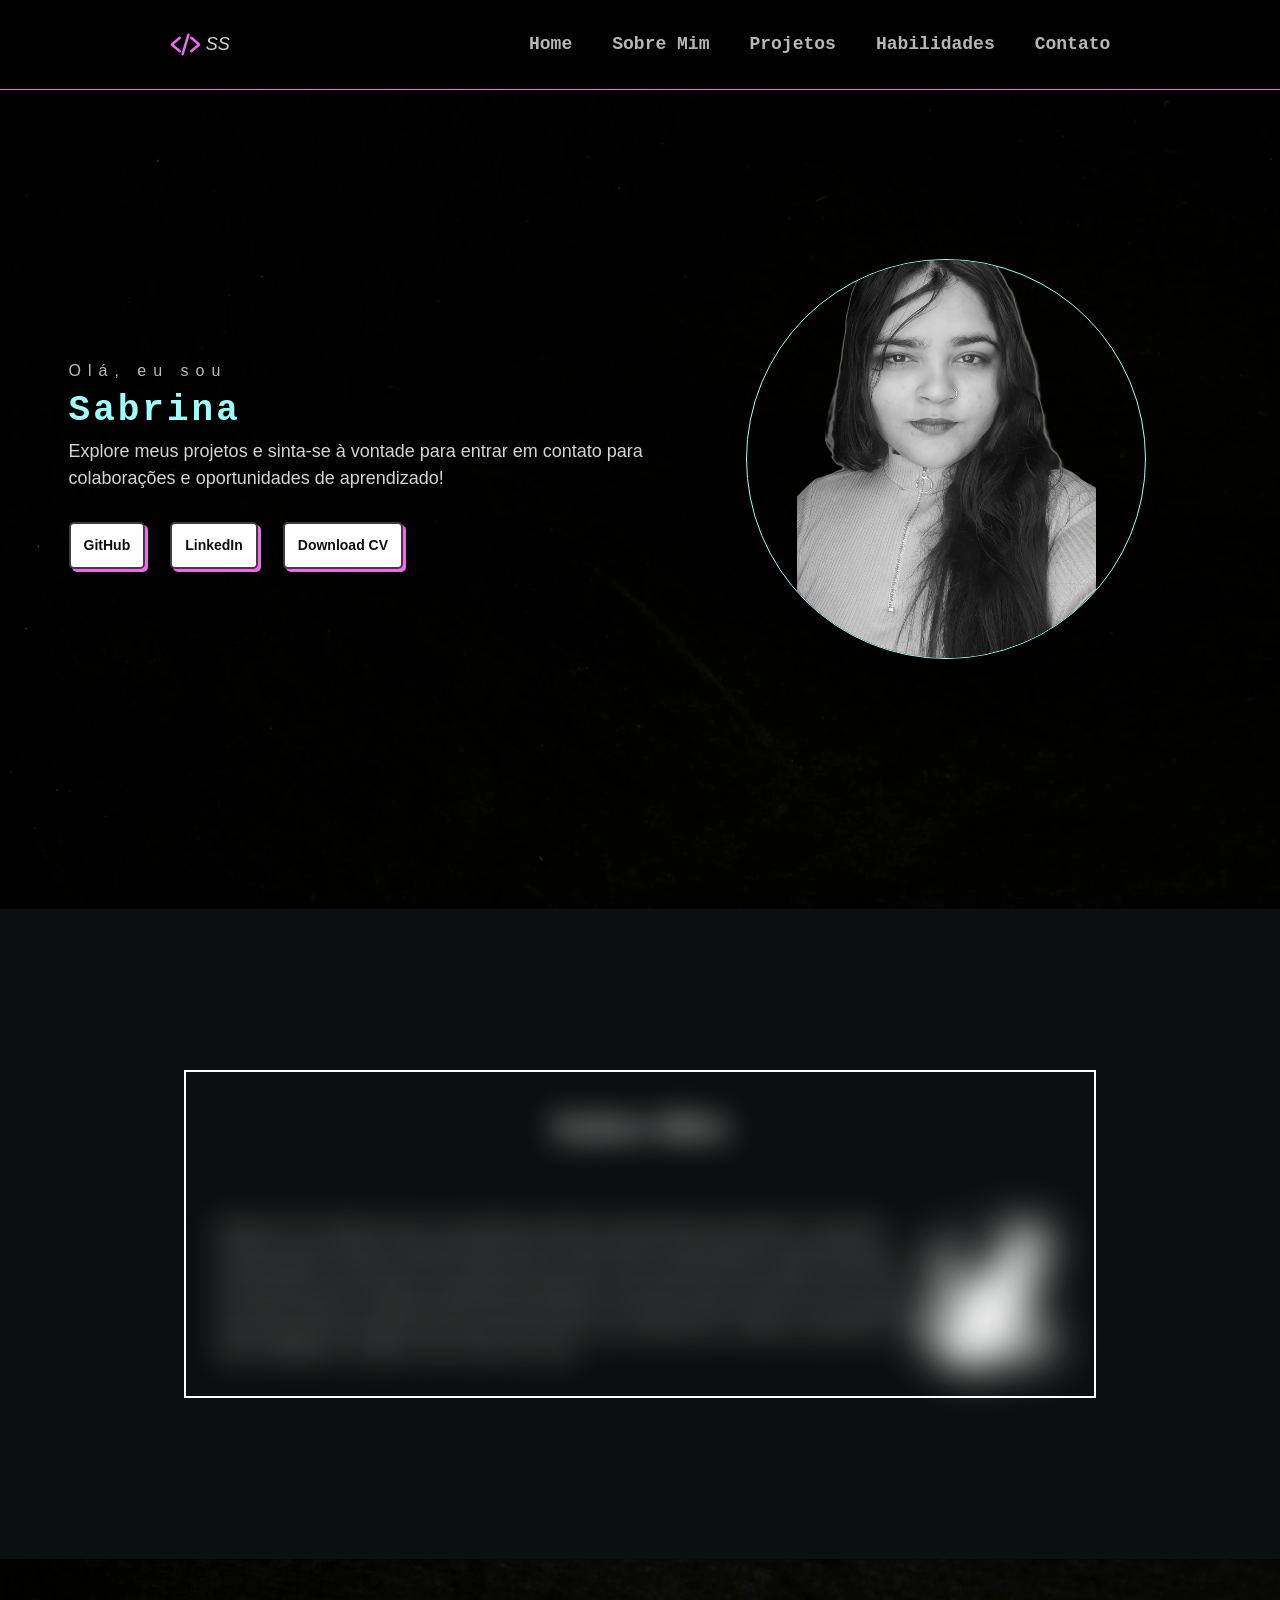
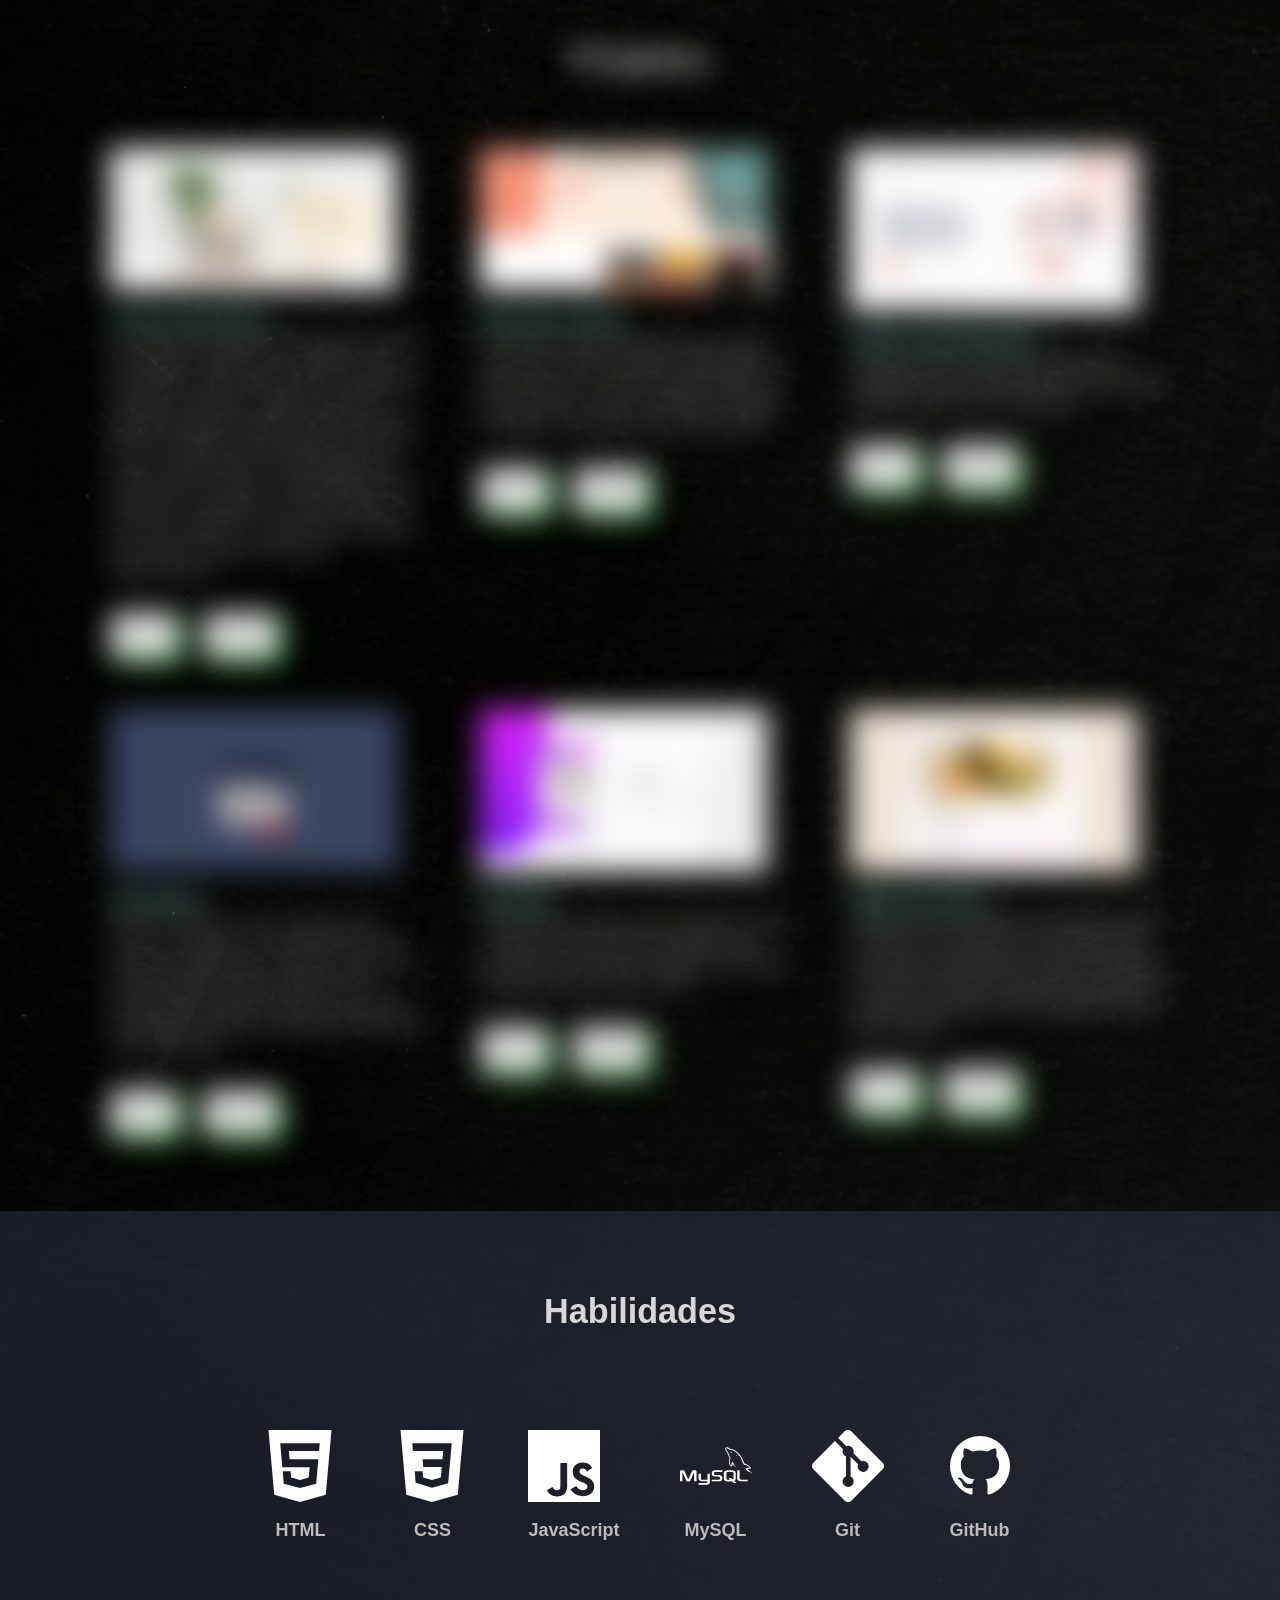
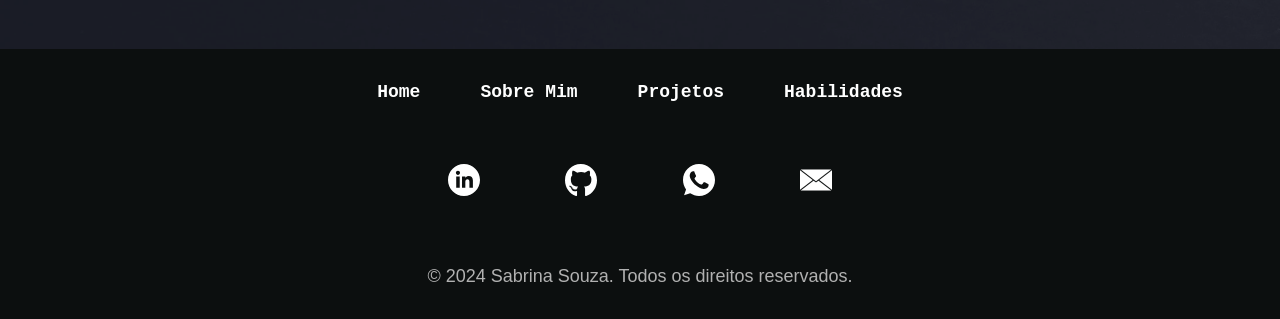
==== index.html @ 303fb2d2 "refactor: organizing files into specific folders for better organization" ====
<!DOCTYPE html>
<html lang="pt-BR">
<head>
    <meta charset="UTF-8">
    <meta name="viewport" content="width=device-width, initial-scale=1.0">
    <meta name="description" content="Portfólio de Sabrina Souza, desenvolvedora front-end com experiência em React, TypeScripte Tailwind. Confira meus projetos e habilidades técnicas.">
    <meta name="keywords" content="portfólio, Sabrina Souza, desenvolvedora, Projetos, front-end, React, Tailwind CSS, TypeScript, AWS, desenvolvimento web, tecnologia, projetos de software">
    <meta name="author" content="Sabrina Souza">
    <link rel="icon" type="image/svg" sizes="32x32" href="/portfolio/assets/logo/logo.svg">
    <link rel="stylesheet" href="/portfolio/style.css">
    <title>Sabrina Souza</title>
</head>
<body>
    <div id="home"></div>
    <header id="header">
       
        <button type="button" class="icon-menu" id="modo-escuro" style="display: none;">
            <img src="/portfolio/assets/icons/btns-icons/menu-modoescuro.png" alt="menu" onclick="ativarMenu()">
        </button>
         <!--<i class="icon-menu" id="modo-claro" style="display: none;">
            <img src="/portfolio/assets/icons/btns-icons/menu-modoclaro.png" alt="menu" onclick="ativarMenu()" >
        </i>-->
        <div class="logo">
            <svg xmlns="http://www.w3.org/2000/svg" width="2.5em" height="2.5em" viewBox="0 0 512 512"><path fill="rgb(238, 105, 238)" d="M160 389a20.9 20.9 0 0 1-13.82-5.2l-128-112a21 21 0 0 1 0-31.6l128-112a21 21 0 0 1 27.66 31.61L63.89 256l109.94 96.19A21 21 0 0 1 160 389m192 0a21 21 0 0 1-13.84-36.81L448.11 256l-109.94-96.19a21 21 0 0 1 27.66-31.61l128 112a21 21 0 0 1 0 31.6l-128 112A20.9 20.9 0 0 1 352 389m-144 48a21 21 0 0 1-20.12-27l96-320a21 21 0 1 1 40.23 12l-96 320A21 21 0 0 1 208 437"/></svg>
            <span>SS</span>
        </div>
        <nav>
            <ul class="nav-list">
                <li class="btn-fechar" onclick="ativarMenu()">
                    <img src="/portfolio/assets/icons/btns-icons/close-modoescuro.png" alt="botão fechar">
                </li>
                <li class="nav-list-li"><a href="#home" onclick="fecharNavAut()">Home</a></li>
                <li class="nav-list-li"><a href="#sobre-mim" onclick="fecharNavAut()">Sobre Mim</a></li>
                <li class="nav-list-li"><a href="#projetos" onclick="fecharNavAut()">Projetos</a></li>
                <li class="nav-list-li"><a href="#habilidades" onclick="fecharNavAut()">Habilidades</a></li>
                <li class="nav-list-li"><a href="#contato" onclick="fecharNavAut()">Contato</a></li>
            </ul>
        </nav>
        
        <!--<svg width="30" height="30" viewBox="0 0 42 42" fill="none" xmlns="http://www.w3.org/2000/svg" onclick="ativarModo()">
            <path d="M22.3958 1.5625C22.3958 0.699563 21.6962 0 20.8333 0C19.9704 0 19.2708 0.699563 19.2708 1.5625V4.6875C19.2708 5.55044 19.9704 6.25 20.8333 6.25C21.6962 6.25 22.3958 5.55044 22.3958 4.6875V1.5625ZM31.25 20.8333C31.25 26.5863 26.5862 31.25 20.8333 31.25C15.0804 31.25 10.4167 26.5863 10.4167 20.8333C10.4167 15.0804 15.0804 10.4167 20.8333 10.4167C26.5862 10.4167 31.25 15.0804 31.25 20.8333ZM28.125 20.8333C28.125 16.8063 24.8604 13.5417 20.8333 13.5417V28.125C24.8604 28.125 28.125 24.8604 28.125 20.8333ZM41.6667 20.8333C41.6667 21.6963 40.9671 22.3958 40.1042 22.3958H36.9792C36.1162 22.3958 35.4167 21.6963 35.4167 20.8333C35.4167 19.9704 36.1162 19.2708 36.9792 19.2708H40.1042C40.9671 19.2708 41.6667 19.9704 41.6667 20.8333ZM22.3958 36.9792C22.3958 36.1163 21.6962 35.4167 20.8333 35.4167C19.9704 35.4167 19.2708 36.1163 19.2708 36.9792V40.1042C19.2708 40.9671 19.9704 41.6667 20.8333 41.6667C21.6962 41.6667 22.3958 40.9671 22.3958 40.1042V36.9792ZM6.25 20.8333C6.25 21.6963 5.55044 22.3958 4.6875 22.3958H1.5625C0.699562 22.3958 0 21.6963 0 20.8333C0 19.9704 0.699562 19.2708 1.5625 19.2708H4.6875C5.55044 19.2708 6.25 19.9704 6.25 20.8333ZM6.83402 4.62508C6.22383 4.01487 5.2345 4.01487 4.62431 4.62508C4.01412 5.23527 4.01412 6.22458 4.62431 6.83479L7.74931 9.95979C8.3595 10.57 9.34883 10.57 9.95902 9.95979C10.5692 9.34958 10.5692 8.36027 9.95902 7.75008L6.83402 4.62508ZM4.62431 37.0431C5.2345 37.6533 6.22383 37.6533 6.83402 37.0431L9.95902 33.9181C10.5692 33.3079 10.5692 32.3185 9.95902 31.7083C9.34883 31.0981 8.3595 31.0981 7.74931 31.7083L4.62431 34.8333C4.01412 35.4435 4.01412 36.4329 4.62431 37.0431ZM34.8327 4.62508C35.4429 4.01487 36.4321 4.01487 37.0423 4.62508C37.6525 5.23527 37.6525 6.22458 37.0423 6.83479L33.9173 9.95979C33.3071 10.57 32.3179 10.57 31.7077 9.95979C31.0975 9.34958 31.0975 8.36027 31.7077 7.75008L34.8327 4.62508ZM37.0423 37.0431C36.4321 37.6533 35.4429 37.6533 34.8327 37.0431L31.7077 33.9181C31.0975 33.3079 31.0975 32.3185 31.7077 31.7083C32.3179 31.0981 33.3071 31.0981 33.9173 31.7083L37.0423 34.8333C37.6525 35.4435 37.6525 36.4329 37.0423 37.0431Z" fill="rgba(151, 151, 151, 0.300)"/>
        </svg>-->
    </header>
    <main>
        <section id="inicio">
            <div class="apresentacao">
                <span class="iam" id="efeito-span"></span><br>
                <h1 id="efeito"> </h1>
                <noscript>
                    <h1>Sabrina Souza<br>
                        Desenvolvedora Front-end.</h1>
                </noscript>
                <p>
                    Explore meus projetos e sinta-se à vontade para entrar em contato para<br> colaborações e oportunidades de aprendizado!
                </p>
                <div>
                    <a href="https://github.com/SabrinaZ8" id="btn-github" class="btns btn-inicio" target="_blank">GitHub</a>
                    <a href="https://www.linkedin.com/in/sabrina-souza-b74137238/" id="btn-linkedin" class="btns btn-inicio" target="_blank">LinkedIn</a>
                    <a href="https://drive.google.com/file/d/1Q-mqG5Ad-YDSyWpM0RwDHkn1p1kP7S_-/view?usp=drive_link" id="btn-cv" class="btns btn-inicio" target="_blank">Download CV</a>
                </div>
            </div>
            <div class="foto">
                <img src="/portfolio/assets/images/foto-sabrina-souza.webp" alt="Foto de Sabrina Souza">
            </div>
    </section>
    <section class="sobre-mim" id="sobre-mim">
        <div class="border">
            <div class="content-sobremim">
                <h2 class="h2-title hidden">
                    Sobre Mim
                </h2>
                <p class="hidden"><img src="/portfolio/assets/images/white-cat.webp" alt="PNG de um gatinho fofo" style="float: right; width: 150px;height: auto;" class="gato hidden">
                    Olá! Meu nome é Sabrina Souza e sou estudante de Análise e Desenvolvimento de Sistemas na Uniasselvi. Atualmente, estou focada no desenvolvimento front-end, onde expresso minha paixão por criar interfaces de usuário elegantes e funcionais.
                    Tenho conhecimento em HTML, CSS, JavaScript, React, Tailwind e TypeScript, que utilizo para construir websites e aplicações web dinâmicas. Além disso, possuo uma base em SQL, o que me permite entender e manipular dados de maneira eficiente.
                    Sou natural do Pará e tenho um amor profundo pela tecnologia da informação. Estou sempre em busca de novos conhecimentos e desafios que aprimorem minhas habilidades e expandam meus horizontes na área.
                </p>
            </div>
        </div>
    </section>
    
    <section class="section-projetos" id="projetos">
        <div>
            <h2 class="h2-title hidden">Projetos</h2>
        </div>
        <div class="lista-projetos">
        </div>
    </section>
    <section class="habilidades" id="habilidades">
        <div>
            <h2 class="h2-title">Habilidades</h2>
        </div>
        <div class="icons-habilidades">
            <div class="svg-icon-div">
                <svg xmlns="http://www.w3.org/2000/svg" width="4em" height="4em" viewBox="0 0 32 32"><path fill="currentColor" d="M2 0h28l-2.547 28.75L15.969 32L4.552 28.75zm9.375 13l-.307-3.625l13.411.005l.307-3.495L7.213 5.88l.932 10.682h12.167l-.432 4.568L16 22.198l-3.938-1.078l-.255-2.813H8.328l.443 5.563L16 25.802l7.172-1.927l.99-10.875z"/></svg>
                <span>HTML</span>
            </div>
            <div class="svg-icon-div">
                <svg xmlns="http://www.w3.org/2000/svg" width="4em" height="4em" viewBox="0 0 24 24"><path fill="currentColor" d="M1.5 0h21l-1.91 21.563L11.977 24l-8.565-2.438zm17.09 4.413L5.41 4.41l.213 2.622l10.125.002l-.255 2.716h-6.64l.24 2.573h6.182l-.366 3.523l-2.91.804l-2.956-.81l-.188-2.11h-2.61l.29 3.855L12 19.288l5.373-1.53z"/></svg>
                <span>CSS</span>
            </div>
            <div class="svg-icon-div">
                <svg xmlns="http://www.w3.org/2000/svg" width="4em" height="4em" viewBox="0 0 32 32"><path fill="currentColor" d="M0 0h32v32H0zm29.38 24.37c-.234-1.464-1.188-2.688-4.005-3.833c-.979-.458-2.073-.781-2.396-1.521c-.12-.438-.141-.677-.063-.938c.203-.865 1.219-1.12 2.021-.88c.521.161 1 .557 1.302 1.198c1.38-.901 1.38-.901 2.339-1.5c-.359-.557-.536-.802-.781-1.036c-.839-.943-1.958-1.422-3.776-1.38l-.943.12c-.901.219-1.76.698-2.281 1.339c-1.516 1.719-1.078 4.719.76 5.964c1.818 1.359 4.479 1.656 4.823 2.938c.318 1.563-1.161 2.063-2.625 1.88c-1.078-.24-1.677-.781-2.339-1.781l-2.438 1.401c.276.641.599.917 1.078 1.479c2.318 2.339 8.12 2.219 9.161-1.339c.036-.12.318-.943.099-2.198zm-11.979-9.662h-2.995c0 2.583-.016 5.151-.016 7.74c0 1.641.083 3.151-.182 3.615c-.443.917-1.573.802-2.089.641c-.526-.26-.797-.62-1.104-1.141c-.089-.141-.151-.26-.172-.26l-2.432 1.5c.406.839 1 1.563 1.766 2.021c1.141.682 2.672.901 4.276.542c1.042-.302 1.943-.922 2.411-1.88c.682-1.24.536-2.76.531-4.464c.016-2.74 0-5.479 0-8.24z"/></svg>
                <span>JavaScript</span>
            </div>
            <div class="sql-div svg-icon-div">
                <svg xmlns="http://www.w3.org/2000/svg" width="4em" height="4em" viewBox="0 0 128 128"><path fill="currentColor" d="M0 91.313h4.242V74.566l6.566 14.598c.773 1.77 1.832 2.391 3.914 2.391s3.098-.621 3.871-2.391l6.566-14.598v16.746h4.242V74.594c0-1.633-.652-2.422-2-2.828c-3.223-1.004-5.383-.137-6.363 2.039l-6.441 14.41l-6.238-14.41c-.937-2.176-3.14-3.043-6.359-2.039c-1.348.406-2 1.195-2 2.828zM32.93 77.68h4.238v9.227c-.039.5.16 1.676 2.484 1.715h9.223V77.633h4.25c.02 0-.008 14.984-.008 15.047c.023 3.695-4.582 4.496-6.707 4.559H33.02v-2.852l13.414-.004c2.73-.285 2.406-1.645 2.406-2.098v-1.113h-9.012c-4.195-.039-6.863-1.871-6.898-3.977c-.004-.191.09-9.422 0-9.516zm23.461 13.633h12.195c1.426 0 2.813-.301 3.914-.816c1.836-.84 2.73-1.984 2.73-3.48v-3.098c0-1.223-1.016-2.367-3.016-3.125c-1.059-.41-2.367-.625-3.629-.625h-5.141c-1.711 0-2.527-.516-2.73-1.656c-.039-.137-.039-.246-.039-.383V76.2c0-.109 0-.219.039-.355c.203-.867.652-1.113 2.16-1.25l.41-.027h12.109v-2.824H63.488c-1.711 0-2.609.109-3.426.352c-2.527.789-3.629 2.039-3.629 4.215v2.473c0 1.902 2.16 3.535 5.789 3.914c.41.027.816.055 1.223.055h4.406c.164 0 .324 0 .449.027c1.344.109 1.914.355 2.324.844c.211.195.332.473.324.758v2.477c0 .297-.203.68-.609 1.004c-.367.328-.98.543-1.793.598l-.449.027H56.391zm45.297-4.922c0 2.91 2.164 4.539 6.523 4.867c.41.027.816.055 1.227.055h11.051v-2.828h-11.133c-2.488 0-3.426-.625-3.426-2.121V71.738h-4.238V86.39zm-23.75.148V76.457c0-2.559 1.801-4.113 5.355-4.602a8 8 0 0 1 1.145-.082h8.047c.41 0 .777.027 1.188.082c3.555.488 5.352 2.043 5.352 4.602v10.082c0 2.078-.762 3.188-2.523 3.914l4.18 3.77h-4.926l-3.379-3.051l-3.402.215H84.44a9.2 9.2 0 0 1-2.492-.352c-2.699-.734-4.008-2.152-4.008-4.496zm4.578-.246c0 .137.043.273.082.438c.246 1.172 1.352 1.824 3.023 1.824h3.852l-3.539-3.195h4.926l3.086 2.789c.57-.305.945-.766 1.074-1.363c.043-.137.043-.273.043-.41v-9.668c0-.109 0-.246-.043-.383c-.246-1.09-1.348-1.715-2.98-1.715h-6.418c-1.879 0-3.105.816-3.105 2.098zm41.703-19.246c-2.605-.07-4.598.172-6.301.891c-.484.203-1.258.207-1.336.813c.266.281.309.699.52 1.039c.406.66 1.094 1.539 1.707 2c.664.508 1.355 1.047 2.074 1.484c1.273.777 2.699 1.223 3.93 2c.723.461 1.441 1.039 2.148 1.559c.348.254.582.656 1.039.816v-.074c-.238-.305-.301-.723-.52-1.039l-.965-.965c-.941-1.25-2.137-2.348-3.41-3.262c-1.016-.727-3.281-1.711-3.707-2.891l-.074-.074c.719-.078 1.563-.34 2.223-.516c1.117-.301 2.113-.223 3.262-.52l1.559-.449v-.293c-.582-.598-.996-1.387-1.633-1.93c-1.656-1.41-3.469-2.824-5.336-4.004c-1.035-.652-2.312-1.074-3.41-1.629c-.367-.187-1.016-.281-1.262-.594c-.574-.734-.887-1.664-1.332-2.52a97 97 0 0 1-2.668-5.633c-.562-1.285-.93-2.555-1.633-3.707c-3.363-5.535-6.988-8.875-12.602-12.156c-1.191-.699-2.633-.973-4.148-1.332l-2.449-.148c-.496-.211-1.012-.82-1.48-1.113c-1.859-1.176-6.629-3.73-8.008-.371c-.867 2.121 1.301 4.191 2.078 5.266c.543.754 1.242 1.598 1.629 2.445c.258.555.301 1.113.52 1.703c.539 1.453 1.008 3.031 1.707 4.375c.352.68.738 1.395 1.184 2c.273.371.742.539.816 1.113c-.457.641-.484 1.633-.742 2.445c-1.16 3.652-.723 8.191.965 10.898c.516.828 1.734 2.609 3.41 1.926c1.465-.598 1.137-2.445 1.555-4.078c.098-.367.039-.641.223-.887v.074l1.336 2.668c.988 1.59 2.738 3.25 4.223 4.371c.773.582 1.379 1.59 2.375 1.93V68.6h-.074c-.195-.297-.496-.422-.742-.664c-.582-.57-1.227-1.277-1.703-1.93c-1.352-1.832-2.547-3.84-3.633-5.93c-.52-.996-.973-2.098-1.41-3.113c-.168-.391-.164-.984-.516-1.184c-.48.742-1.187 1.344-1.559 2.223c-.594 1.402-.668 3.117-.891 4.891l-.148.074c-1.031-.25-1.395-1.312-1.777-2.223c-.973-2.305-1.152-6.02-.297-8.672c.219-.687 1.219-2.852.813-3.484c-.191-.633-.828-1-1.184-1.484a11.7 11.7 0 0 1-1.187-2.074c-.793-1.801-1.164-3.816-2-5.633c-.398-.871-1.074-1.75-1.629-2.523c-.617-.855-1.305-1.484-1.781-2.52c-.168-.367-.398-.957-.148-1.336c.078-.254.195-.359.445-.441c.43-.332 1.629.109 2.074.293c1.191.496 2.184.965 3.191 1.633c.48.32.969.941 1.555 1.113h.668c1.043.238 2.211.07 3.188.367c1.723.523 3.27 1.34 4.668 2.227c4.273 2.695 7.766 6.535 10.156 11.117c.387.738.551 1.441.891 2.223c.684 1.578 1.543 3.203 2.223 4.746s1.34 3.094 2.297 4.375c.504.672 2.453 1.031 3.336 1.406c.621.262 1.637.535 2.223.891c1.125.676 2.211 1.48 3.266 2.223c.523.375 2.141 1.188 2.223 1.855zM91.082 38.805a5.3 5.3 0 0 0-1.332.148v.074h.074c.258.535.715.879 1.035 1.336l.742 1.555l.074-.07c.461-.324.668-.844.668-1.633c-.187-.195-.211-.437-.371-.668c-.211-.309-.621-.48-.891-.742zm0 0"/></svg>
                <svg xmlns="http://www.w3.org/2000/svg" width="4em" height="4em" viewBox="0 0 128 128"><path fill="#00618a" d="M0 91.313h4.242V74.566l6.566 14.598c.773 1.77 1.832 2.391 3.914 2.391s3.098-.621 3.871-2.391l6.566-14.598v16.746h4.242V74.594c0-1.633-.652-2.422-2-2.828c-3.223-1.004-5.383-.137-6.363 2.039l-6.441 14.41l-6.238-14.41c-.937-2.176-3.14-3.043-6.359-2.039c-1.348.406-2 1.195-2 2.828zM32.93 77.68h4.238v9.227c-.039.5.16 1.676 2.484 1.715h9.223V77.633h4.25c.02 0-.008 14.984-.008 15.047c.023 3.695-4.582 4.496-6.707 4.559H33.02v-2.852l13.414-.004c2.73-.285 2.406-1.645 2.406-2.098v-1.113h-9.012c-4.195-.039-6.863-1.871-6.898-3.977c-.004-.191.09-9.422 0-9.516zm0 0"/><path fill="#e48e00" d="M56.391 91.313h12.195c1.426 0 2.813-.301 3.914-.816c1.836-.84 2.73-1.984 2.73-3.48v-3.098c0-1.223-1.016-2.367-3.016-3.125c-1.059-.41-2.367-.625-3.629-.625h-5.141c-1.711 0-2.527-.516-2.73-1.656c-.039-.137-.039-.246-.039-.383V76.2c0-.109 0-.219.039-.355c.203-.867.652-1.113 2.16-1.25l.41-.027h12.109v-2.824H63.488c-1.711 0-2.609.109-3.426.352c-2.527.789-3.629 2.039-3.629 4.215v2.473c0 1.902 2.16 3.535 5.789 3.914l1.223.055h4.406c.164 0 .324 0 .449.027c1.344.109 1.914.355 2.324.844c.211.195.332.473.324.758v2.477c0 .297-.203.68-.609 1.004c-.367.328-.98.543-1.793.598l-.449.027H56.391zm45.297-4.922c0 2.91 2.164 4.539 6.523 4.867l1.227.055h11.051v-2.828h-11.133c-2.488 0-3.426-.625-3.426-2.121V71.738h-4.238V86.39zm-23.75.148V76.457c0-2.559 1.801-4.113 5.355-4.602a8 8 0 0 1 1.145-.082h8.047c.41 0 .777.027 1.188.082c3.555.488 5.352 2.043 5.352 4.602v10.082c0 2.078-.762 3.188-2.523 3.914l4.18 3.77h-4.926l-3.379-3.051l-3.402.215H84.44a9.2 9.2 0 0 1-2.492-.352c-2.699-.734-4.008-2.152-4.008-4.496zm4.578-.246c0 .137.039.273.082.438c.246 1.172 1.348 1.824 3.023 1.824h3.852l-3.539-3.195h4.926l3.086 2.789c.57-.305.941-.766 1.074-1.363c.039-.137.039-.273.039-.41v-9.668c0-.109 0-.246-.039-.383c-.246-1.09-1.348-1.715-2.984-1.715h-6.414c-1.879 0-3.105.816-3.105 2.098zm0 0"/><path fill="#00618a" d="M124.219 67.047c-2.605-.07-4.598.172-6.301.891c-.484.203-1.258.207-1.336.813c.266.281.309.699.52 1.039c.406.66 1.094 1.539 1.707 2l2.074 1.484c1.273.777 2.699 1.223 3.93 2c.723.461 1.441 1.039 2.148 1.559c.348.254.582.656 1.039.816v-.074c-.238-.305-.301-.723-.52-1.039l-.965-.965c-.941-1.25-2.137-2.348-3.41-3.262c-1.016-.727-3.281-1.711-3.707-2.891l-.074-.074c.719-.078 1.563-.34 2.223-.516c1.117-.301 2.113-.223 3.262-.52l1.559-.449v-.293c-.582-.598-.996-1.387-1.633-1.93c-1.656-1.41-3.469-2.824-5.336-4.004c-1.035-.652-2.312-1.074-3.41-1.629c-.367-.187-1.016-.281-1.262-.594c-.574-.734-.887-1.664-1.332-2.52l-2.668-5.633c-.562-1.285-.93-2.555-1.633-3.707c-3.363-5.535-6.988-8.875-12.602-12.156c-1.191-.699-2.633-.973-4.148-1.332l-2.449-.148c-.496-.211-1.012-.82-1.48-1.113c-1.859-1.176-6.629-3.73-8.008-.371c-.867 2.121 1.301 4.191 2.078 5.266c.543.754 1.242 1.598 1.629 2.445c.258.555.301 1.113.52 1.703c.539 1.453 1.008 3.031 1.707 4.375c.352.68.738 1.395 1.184 2c.273.371.742.539.816 1.113c-.457.641-.484 1.633-.742 2.445c-1.16 3.652-.723 8.191.965 10.898c.516.828 1.734 2.609 3.41 1.926c1.465-.598 1.137-2.445 1.555-4.078c.098-.367.039-.641.223-.887v.074l1.336 2.668c.988 1.59 2.738 3.25 4.223 4.371c.773.582 1.379 1.59 2.375 1.93V68.6h-.074c-.195-.297-.496-.422-.742-.664c-.582-.57-1.227-1.277-1.703-1.93c-1.352-1.832-2.547-3.84-3.633-5.93c-.52-.996-.973-2.098-1.41-3.113c-.168-.391-.164-.984-.516-1.184c-.48.742-1.187 1.344-1.559 2.223c-.594 1.402-.668 3.117-.891 4.891l-.148.074c-1.031-.25-1.395-1.312-1.777-2.223c-.973-2.305-1.152-6.02-.297-8.672c.219-.687 1.219-2.852.813-3.484c-.191-.633-.828-1-1.184-1.484a11.7 11.7 0 0 1-1.187-2.074c-.793-1.801-1.164-3.816-2-5.633c-.398-.871-1.074-1.75-1.629-2.523c-.617-.855-1.305-1.484-1.781-2.52c-.168-.367-.398-.957-.148-1.336c.078-.254.195-.359.445-.441c.43-.332 1.629.109 2.074.293c1.191.496 2.184.965 3.191 1.633c.48.32.969.941 1.555 1.113h.668c1.043.238 2.211.07 3.188.367c1.723.523 3.27 1.34 4.668 2.227c4.273 2.695 7.766 6.535 10.156 11.117c.387.738.551 1.441.891 2.223c.684 1.578 1.543 3.203 2.223 4.746s1.34 3.094 2.297 4.375c.504.672 2.453 1.031 3.336 1.406c.621.262 1.637.535 2.223.891c1.125.676 2.211 1.48 3.266 2.223c.523.375 2.141 1.188 2.223 1.855zM91.082 38.805a5.3 5.3 0 0 0-1.332.148v.074h.074c.258.535.715.879 1.035 1.336l.742 1.555l.074-.07c.461-.324.668-.844.668-1.633c-.187-.195-.211-.437-.371-.668c-.211-.309-.621-.48-.891-.742zm0 0"/></svg>
                <span>MySQL</span>
            </div>
            <div class="svg-icon-div">
                <svg xmlns="http://www.w3.org/2000/svg" width="4em" height="4em" viewBox="0 0 32 32"><path fill="currentColor" d="M31.396 14.573L17.422.604a2.06 2.06 0 0 0-2.917 0l-2.896 2.901l3.682 3.677a2.444 2.444 0 0 1 2.516.589c.688.688.88 1.677.589 2.531l3.542 3.547a2.439 2.439 0 0 1 2.531.583c.964.958.964 2.51 0 3.469a2.447 2.447 0 0 1-3.464 0a2.462 2.462 0 0 1-.542-2.661l-3.318-3.302v8.703c.234.115.458.271.651.464c.953.964.953 2.51 0 3.469a2.465 2.465 0 0 1-3.479 0a2.453 2.453 0 0 1 .807-4.005v-8.786a2.587 2.587 0 0 1-.802-.536a2.442 2.442 0 0 1-.526-2.677l-3.615-3.635l-9.583 9.578a2.078 2.078 0 0 0 0 2.917l13.974 13.969a2.06 2.06 0 0 0 2.917 0l13.906-13.906a2.06 2.06 0 0 0 0-2.917z"/></svg>
                <span>Git</span>
            </div>
            <div class="svg-icon-div">
                <svg xmlns="http://www.w3.org/2000/svg" width="4em" height="4em" viewBox="0 0 24 24"><path fill="currentColor" d="M12 2A10 10 0 0 0 2 12c0 4.42 2.87 8.17 6.84 9.5c.5.08.66-.23.66-.5v-1.69c-2.77.6-3.36-1.34-3.36-1.34c-.46-1.16-1.11-1.47-1.11-1.47c-.91-.62.07-.6.07-.6c1 .07 1.53 1.03 1.53 1.03c.87 1.52 2.34 1.07 2.91.83c.09-.65.35-1.09.63-1.34c-2.22-.25-4.55-1.11-4.55-4.92c0-1.11.38-2 1.03-2.71c-.1-.25-.45-1.29.1-2.64c0 0 .84-.27 2.75 1.02c.79-.22 1.65-.33 2.5-.33s1.71.11 2.5.33c1.91-1.29 2.75-1.02 2.75-1.02c.55 1.35.2 2.39.1 2.64c.65.71 1.03 1.6 1.03 2.71c0 3.82-2.34 4.66-4.57 4.91c.36.31.69.92.69 1.85V21c0 .27.16.59.67.5C19.14 20.16 22 16.42 22 12A10 10 0 0 0 12 2"/></svg>
                <span>GitHub</span>
            </div>
        </div>
    </section>
    </main>
    <footer id="contato">
        <div class="div-list-footer">
            <ul class="ul-footer">
                <li class="list-footer-links"><a href="#home">Home</a></li>
                <li class="list-footer-links"><a href="#sobre-mim">Sobre Mim</a></li>
                <li class="list-footer-links"><a href="#projetos">Projetos</a></li>
                <li class="list-footer-links"><a href="#habilidades">Habilidades</a></li>
            </ul>
        </div>
        <div class="icons">
            <a href="https://www.linkedin.com/in/sabrina-souza-dev/" target="_blank"><img src="/portfolio/assets/icons/social-media/icon-linkedin.svg" alt="Icon LinkedIn"></a>
            <a href="https://github.com/SabrinaZ8" target="_blank"><img src="/portfolio/assets/icons/social-media/icon-github.svg" alt="Icon Github"></a>
            <a href="https://wa.me/5594992267929" target="_blank"><img src="/portfolio/assets/icons/social-media/icon-whatsapp.svg" alt="Icon Whatsapp"></a>
            <a href="mailto:sabrinasouza.dev@gmail.com"><img src="/portfolio/assets/icons/social-media/email-mail-svgrepo-com.svg" alt="Email"></a>
        </div>
        <div class="copy">
            <p>© 2024 Sabrina Souza. Todos os direitos reservados.</p>
        </div>
    </footer>
    <script src="./portfolio/script.js"></script>
</body>
</html>
---- portfolio/style.css ----
:root {
    --background-dark-gray: #181717;
    --background-dark-blue: #0c0f0f;
    --margin-calc: 0 max(25px, calc(30vw - 200px));
    --font-white: #bdbaba;
    --colorcyan: rgb(157, 255, 247);
    --colorpink: rgb(238, 105, 238);
    --colorgreen: rgb(0, 255, 38);
    font-size: 62.5%;
}

* {
    margin: 0;
    padding: 0;
    box-sizing: border-box;
}

html {
    scroll-behavior: smooth;
}

body {
    font-family: Calibri, 'Trebuchet MS', sans-serif;
    background: url('/portfolio/assets/background/background-dark.webp') no-repeat;
    background-color: #000000;
    background-size: cover;
    color: #ebe9e9e8;
    font-size: 1.8rem;
    line-height: 1.5;
}

#home {
    position: absolute; 
    top: 0;
}
#header {
    display: flex;
    justify-content: space-around;
    align-items: center;
    padding: 20px;
    background-color: rgb(0, 0, 0);
    height: 10vh;
    position: fixed;
    width: 100%;
    z-index: 99;
    top: 0;
    border-bottom:1px solid var(--colorpink);
}
.logo {
    border-radius: 50%;
    width: 60px;
    height: 60px;
    display: flex;
    align-items: center;
}
.logo span{
    margin-left: 5px;
    font-style: italic;
}
.nav-list {
    list-style: none;
    display: flex;
    gap: 40px;

}
.nav-list-li a {
    text-decoration: none;
    color: #bab6b6;
}
.icon-menu {
    background: none;
    border: none;
}
.icon-menu img, .btn-fechar img{
    width: 24px;
    height: 24px;
}
.btn-fechar {
    display: none;
    justify-content: end;
    margin-right: 50px;
}
#header nav {
    width: auto;
}
/***** * *Classes adicionadas pelo JavaScript* ******* */
.nav-list-cell-ul {
    display: flex;
    flex-direction: column;
    gap: 20px;
    text-align: center;
    background-color: #171f25;
    text-wrap: nowrap;
    
}
.nav-cell {
    position: absolute;
    left: 0;
    top: 0;
}
.hidden {
    opacity: 0;
    filter: blur(15px);
    transform: translateX(-60%);
    transition: all 1.7s;
}
.show {
    opacity: 1;
    filter: blur(0);
    transform: translate(0%);
    transition: all 1.7s;
}
/************************** inicio ***************************************/
#inicio {
    display: flex;
    align-items: center;
    justify-content: space-evenly;
    min-height: 88vh;
    margin: 0 30px;
    margin-top: 13vh;
    padding-bottom: 100px;
}
h1, ul {
    font-family: 'Courier New', Courier, monospace;
    font-weight: bold;
}
h1 {
    font-size: clamp(25px, 4vw, 2em);
    letter-spacing: 3px;
    color: var(--colorcyan);
}
.h2-title {
    margin-bottom: 7vh;
    font-size: clamp(20px, 3vw, 1.9em)
}
.iam {
    font-size: 1.6rem;
    letter-spacing: 7px;
    color: var(--font-white);
}
.btns {
    padding: 11px 13px;
    border-radius: 5px;
    font-weight: 600;
    margin: 30px 20px 0 0;
    background-color: #ffffff;
    text-decoration: none;
    font-size: 14px;
    border: 2px solid rgb(64, 60, 60);
    color: #0c0f0f;
    cursor: pointer;
    display: inline-block;
    font-family: Arial, Helvetica, sans-serif;
}
.btn-inicio {
    box-shadow: 3px 3px 0px 0px var(--colorpink);
}
.foto img {
    width: 400px;
    height: 400px;
    border-radius: 50%;
    border: 1px solid var(--colorcyan);
    object-fit: contain;
}
.foto {
    margin: 65px;
}
/**********Sobre Mimm*********/
.sobre-mim {
    background-color: var(--background-dark-blue);
    min-height: 650px;
    display: flex;
    align-items: center;
    padding: var(--margin-calc) ;
}
.border {
    border: 2px solid #ffffff;
    padding: 30px;
    display: flex;
}
.gato {
    float: right; 
    width: 150px;
}
.content-sobremim p {
    font-size: clamp(14px, 1vw, 1.8rem);
    -webkit-hyphens: auto;
    hyphens: auto;
}
.content-sobremim h2 {
    text-align: center;
}
/********************projetos************************/
.section-projetos {
    display: flex;
    align-items: center;
    flex-direction: column;
    padding: 75px 0;
}
.lista-projetos {
    display: grid;
    grid-template-columns: repeat(3, 1fr);
    grid-template-rows: min-content;
    gap: 50px;
    justify-items: center;
}
.projetos-div img, .projetos-div video {
    height: 90%;
    max-width: 90%;
    object-fit: cover;
}
video {
    object-fit: cover;
}
.div-img-p h3 {
    color: var(--colorcyan);
    margin-top: 10px;
}
.projetos-div {
    width: max(25vw, 190px);
    font-size: clamp(14px, 1vw, 1.6rem);
    max-width: 450px;
}
.btns-links-projects {
    box-shadow: 3px 3px 0px 0px var(--colorgreen);
}
.projetos-div  *:not(:last-child) a {
    color: rgb(149, 166, 241);
}
/********habilidades*********/
#habilidades {
    background-color: #2b2f4196;
    flex-direction: column;
    display: flex;
    align-items: center;
    padding: 75px 0;
}
.icons-habilidades {
    display: flex;
    flex-wrap: wrap;
    justify-content: center;
}
.icons-habilidades svg {
    color: rgb(255, 255, 255);
   
}
.icons-habilidades div {
    margin: 30px 30px;
    display: flex;
    flex-direction: column;
}
.icons-habilidades div span {
    margin-top: 15px;
    font-weight: bold;
    
    text-align: center;
    color: var(--font-white);
}
/******footer************/
footer {
    display: flex;
    flex-direction: column;
    align-items: center;
    height: 30vh;
    justify-content: space-around;
    background-color: var(--background-dark-blue);
}
.ul-footer {
    display: flex;
    list-style: none;
}
.ul-footer li{
    margin: 0 30px;
}
.ul-footer li a{
    text-decoration: none;
    color: white;
}
.icons img {
    width: 32px;
    height: 32px;
    margin: 0 40px;
}

li a:hover {
    color: var(--colorpink);
}
.btns-links-projects:hover {
    background-color: rgb(209, 255, 218);
}
.btn-inicio:hover {
    background-color: #ffddf5;
}

.sql-div svg:nth-child(2) {
    position: relative;
    opacity: 0;
}
.sql-div svg:nth-child(1) {position: absolute;}
.sql-div:hover svg:nth-child(2) {opacity: 1;}
.sql-div:hover svg:nth-child(1) {opacity: 0;}

.svg-icon-div:nth-child(1) svg:hover {color: #E34F26;}
.svg-icon-div:nth-child(2) svg:hover {color: #1572B6}
.svg-icon-div:nth-child(3) svg:hover {color: #F7DF1E}
.svg-icon-div:nth-child(5) svg:hover {color: #F05032}
.svg-icon-div:nth-child(6) svg:hover {color: #181717}

.copy {
    text-align: center;
    color: #b1b1b1;
}

@media screen and (max-width: 1220px) {
    .foto img {
        width: 300px;
        height: 300px;
    }
}
@media screen and (max-width: 768px) {
    #inicio {
        flex-direction: column-reverse;
        text-align: center;
        justify-content: start;
    }
    .lista-projetos {

      grid-template-columns: 1fr 1fr;
      grid-template-rows: auto auto auto;
    }
    #header nav{
    width: 0;
    overflow: hidden;
    transition: 1s width ease-in-out;
    }
    .nav-list-cell-ul {
        padding: 20% 0;
    }
}
@media screen and (max-width: 500px){
    body {
        font-size: 1.6rem;
    }
    .foto img {
        width: 220px;
        height: 220px;
    }
    .lista-projetos {
        grid-template-columns: 1fr;
    }
    .projetos-div {
        width: 90%;
    } 
    .projetos-div img, .projetos-div video {
        width: 190px;
        height: 106px;
        margin: 0 15px 15px 0;
    }
    .div-img-p {
        display: flex;
        flex-direction: column;
    }
    .ul-footer {
        flex-direction: column;
    }
    #contato {
        height: 60vh;
    }
    .ul-footer li{
        margin: 15px 0;
    }
    .icons img {
        margin: 0 20px;
    }
    .icons-habilidades svg {
        width: 40px;
        margin: 0px 15px;;
    }
    .icons-habilidades div span {
    margin: 0;
    }
    .icons-habilidades div {
        margin: 10px;
    }

}
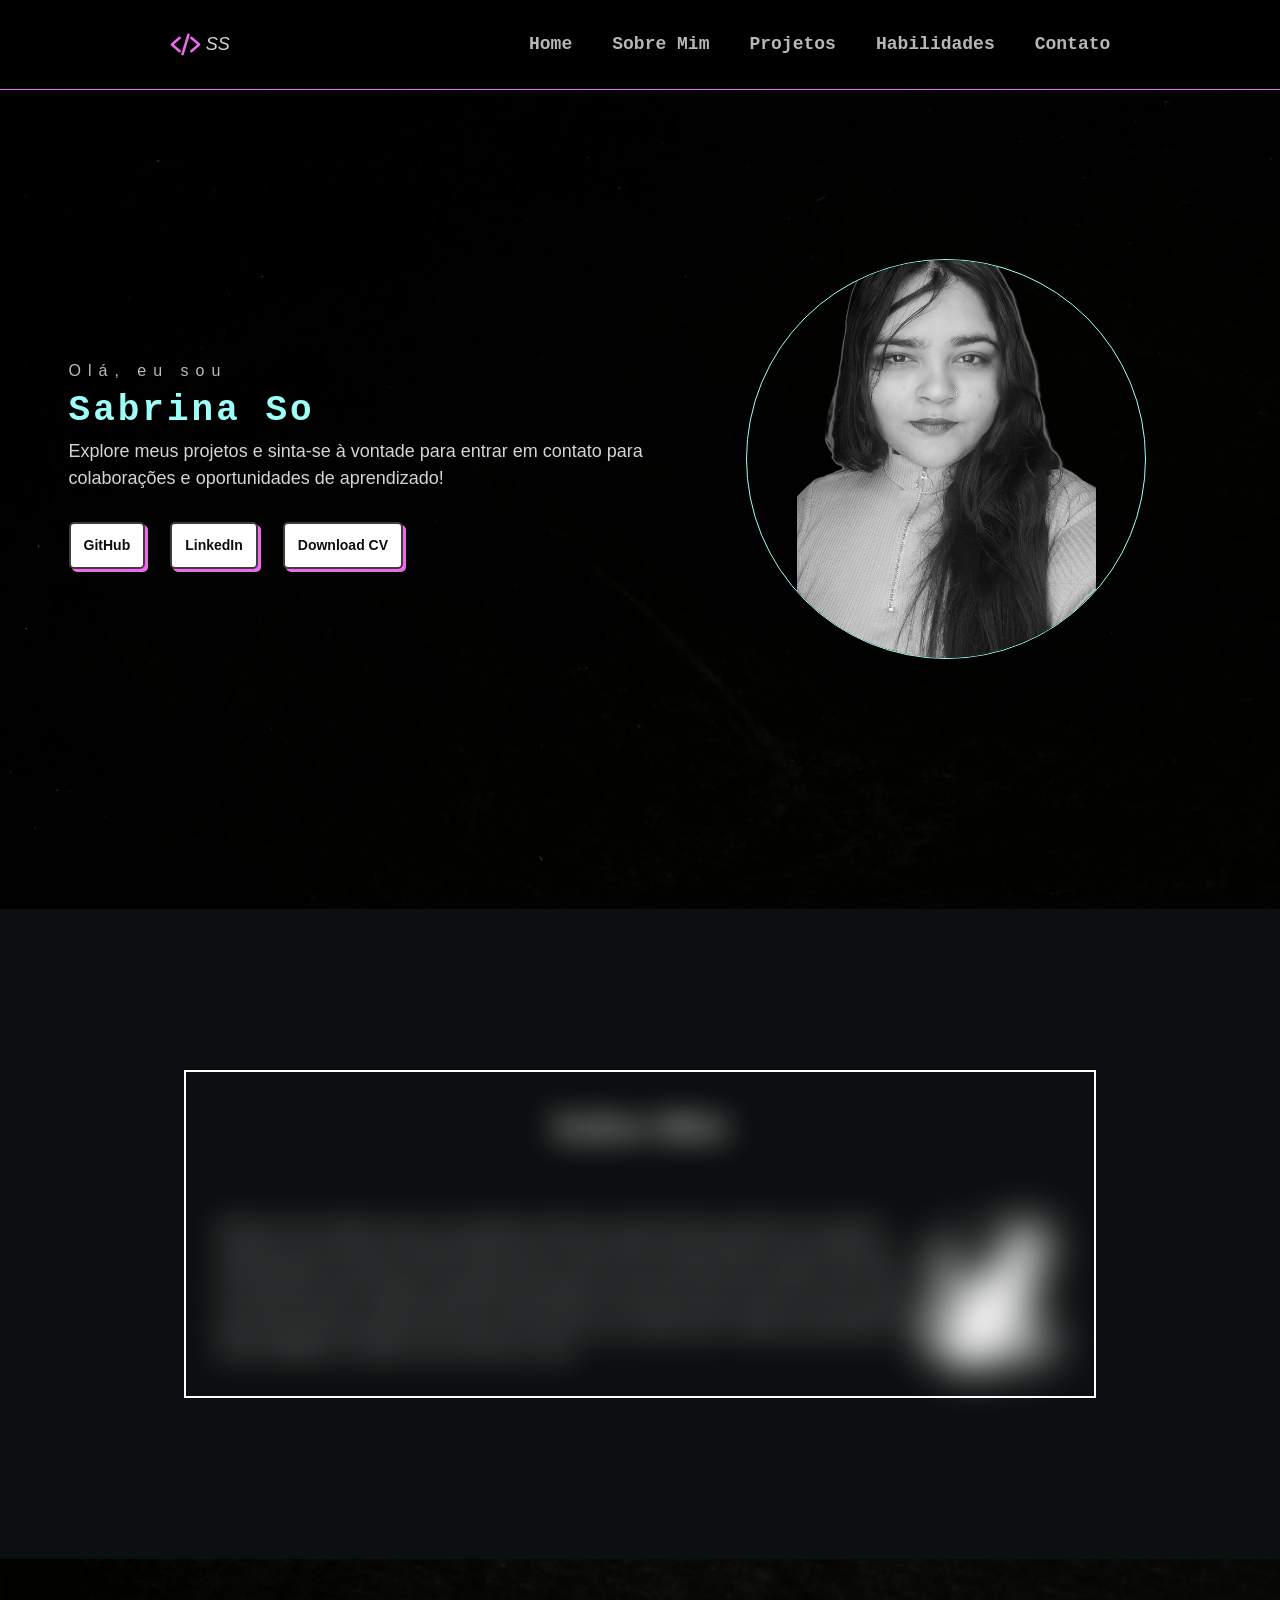
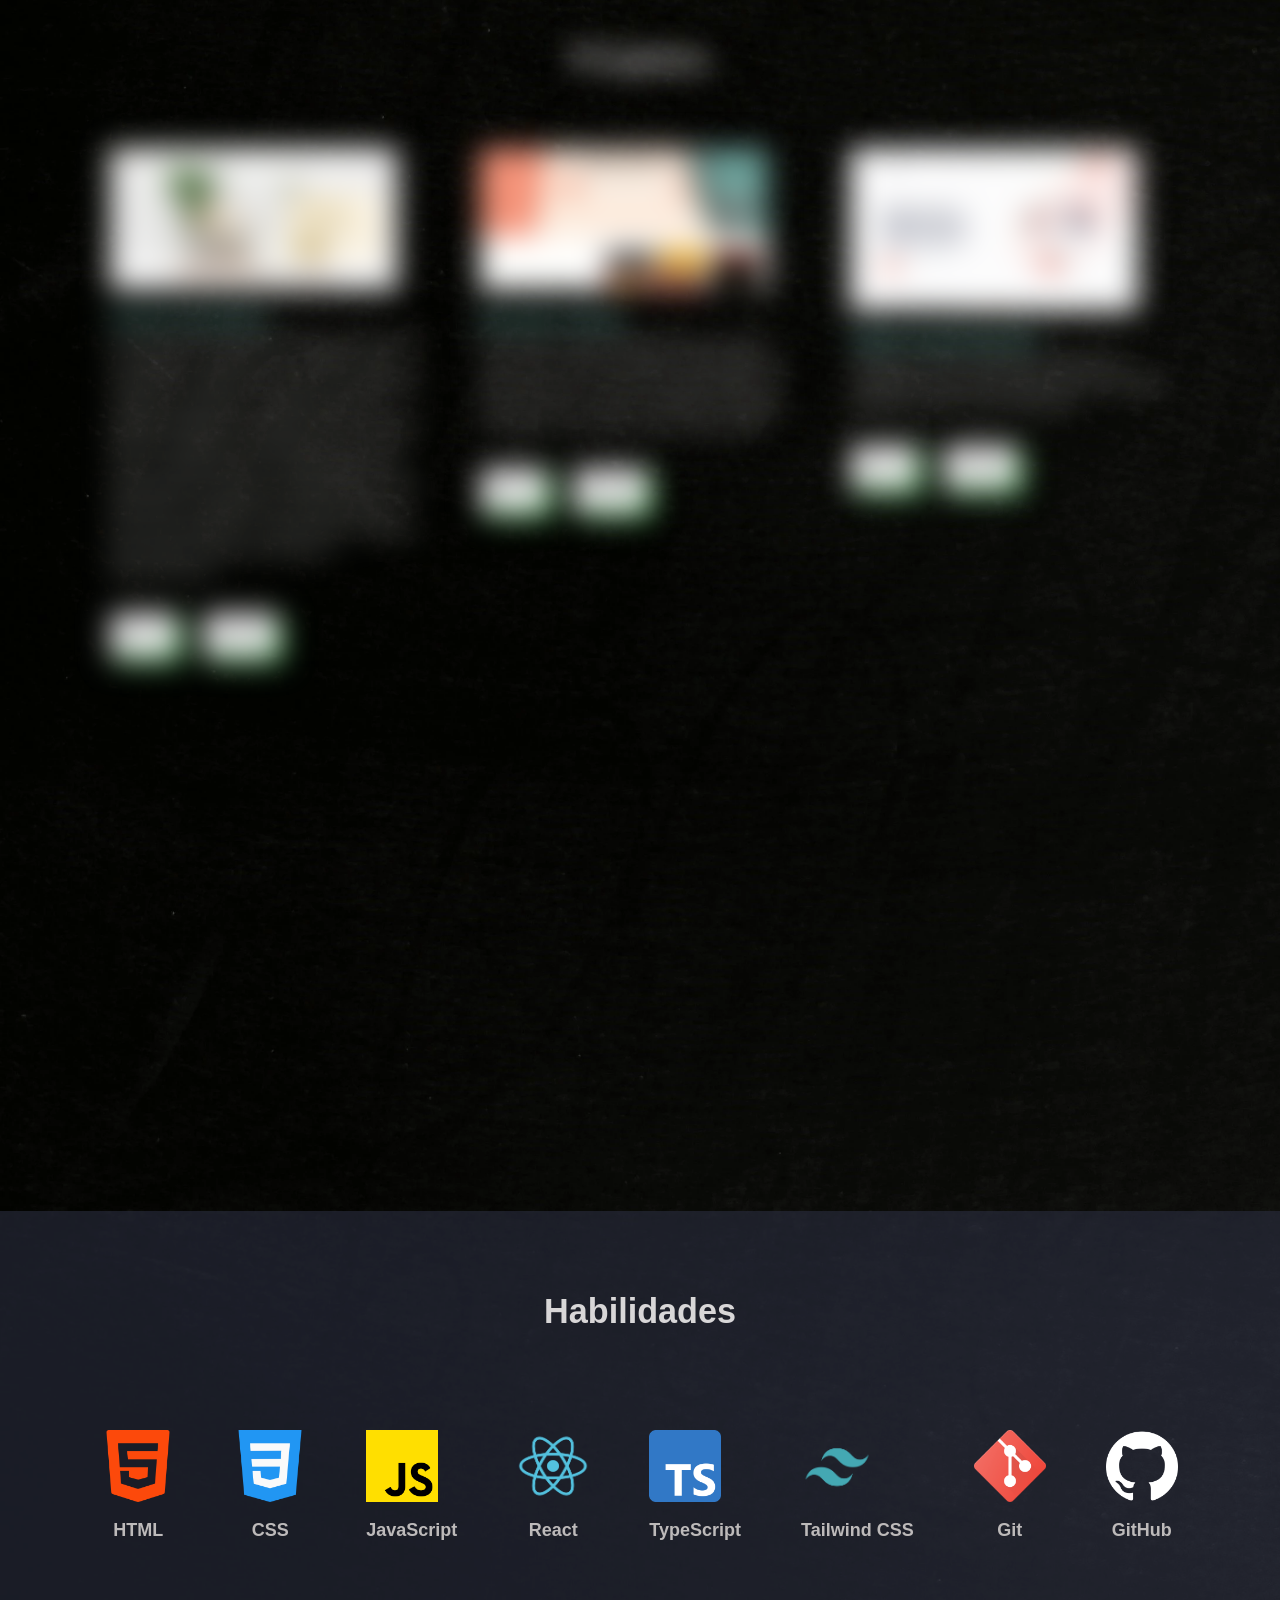
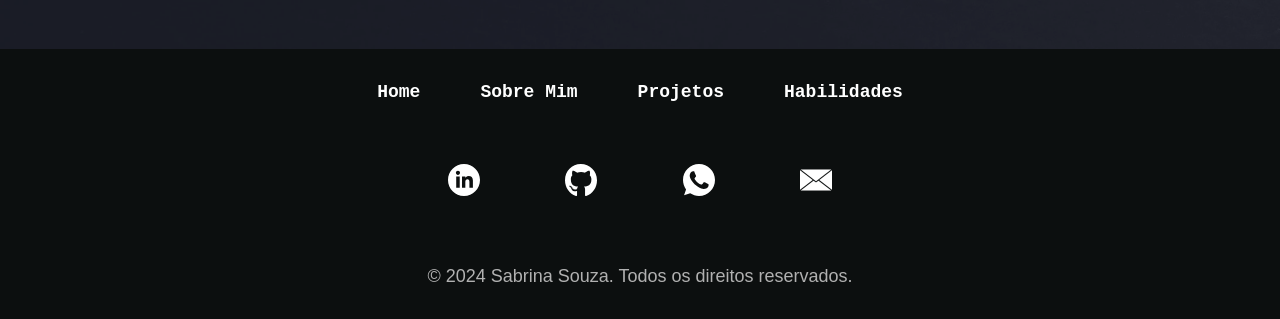
==== commit 538ed953: "feat: adding new skills and colorful images" ====
--- a/index.html
+++ b/index.html
@@ -91,28 +91,35 @@
         </div>
         <div class="icons-habilidades">
             <div class="svg-icon-div">
-                <svg xmlns="http://www.w3.org/2000/svg" width="4em" height="4em" viewBox="0 0 32 32"><path fill="currentColor" d="M2 0h28l-2.547 28.75L15.969 32L4.552 28.75zm9.375 13l-.307-3.625l13.411.005l.307-3.495L7.213 5.88l.932 10.682h12.167l-.432 4.568L16 22.198l-3.938-1.078l-.255-2.813H8.328l.443 5.563L16 25.802l7.172-1.927l.99-10.875z"/></svg>
+                <img src="/portfolio/assets/technologies/html.png" alt="HTML">
                 <span>HTML</span>
             </div>
             <div class="svg-icon-div">
-                <svg xmlns="http://www.w3.org/2000/svg" width="4em" height="4em" viewBox="0 0 24 24"><path fill="currentColor" d="M1.5 0h21l-1.91 21.563L11.977 24l-8.565-2.438zm17.09 4.413L5.41 4.41l.213 2.622l10.125.002l-.255 2.716h-6.64l.24 2.573h6.182l-.366 3.523l-2.91.804l-2.956-.81l-.188-2.11h-2.61l.29 3.855L12 19.288l5.373-1.53z"/></svg>
+                <img src="/portfolio/assets/technologies/css.png" alt="CSS">
                 <span>CSS</span>
             </div>
             <div class="svg-icon-div">
-                <svg xmlns="http://www.w3.org/2000/svg" width="4em" height="4em" viewBox="0 0 32 32"><path fill="currentColor" d="M0 0h32v32H0zm29.38 24.37c-.234-1.464-1.188-2.688-4.005-3.833c-.979-.458-2.073-.781-2.396-1.521c-.12-.438-.141-.677-.063-.938c.203-.865 1.219-1.12 2.021-.88c.521.161 1 .557 1.302 1.198c1.38-.901 1.38-.901 2.339-1.5c-.359-.557-.536-.802-.781-1.036c-.839-.943-1.958-1.422-3.776-1.38l-.943.12c-.901.219-1.76.698-2.281 1.339c-1.516 1.719-1.078 4.719.76 5.964c1.818 1.359 4.479 1.656 4.823 2.938c.318 1.563-1.161 2.063-2.625 1.88c-1.078-.24-1.677-.781-2.339-1.781l-2.438 1.401c.276.641.599.917 1.078 1.479c2.318 2.339 8.12 2.219 9.161-1.339c.036-.12.318-.943.099-2.198zm-11.979-9.662h-2.995c0 2.583-.016 5.151-.016 7.74c0 1.641.083 3.151-.182 3.615c-.443.917-1.573.802-2.089.641c-.526-.26-.797-.62-1.104-1.141c-.089-.141-.151-.26-.172-.26l-2.432 1.5c.406.839 1 1.563 1.766 2.021c1.141.682 2.672.901 4.276.542c1.042-.302 1.943-.922 2.411-1.88c.682-1.24.536-2.76.531-4.464c.016-2.74 0-5.479 0-8.24z"/></svg>
+                <img src="/portfolio/assets/technologies/javascript.png" alt="JavaScript">
                 <span>JavaScript</span>
             </div>
-            <div class="sql-div svg-icon-div">
-                <svg xmlns="http://www.w3.org/2000/svg" width="4em" height="4em" viewBox="0 0 128 128"><path fill="currentColor" d="M0 91.313h4.242V74.566l6.566 14.598c.773 1.77 1.832 2.391 3.914 2.391s3.098-.621 3.871-2.391l6.566-14.598v16.746h4.242V74.594c0-1.633-.652-2.422-2-2.828c-3.223-1.004-5.383-.137-6.363 2.039l-6.441 14.41l-6.238-14.41c-.937-2.176-3.14-3.043-6.359-2.039c-1.348.406-2 1.195-2 2.828zM32.93 77.68h4.238v9.227c-.039.5.16 1.676 2.484 1.715h9.223V77.633h4.25c.02 0-.008 14.984-.008 15.047c.023 3.695-4.582 4.496-6.707 4.559H33.02v-2.852l13.414-.004c2.73-.285 2.406-1.645 2.406-2.098v-1.113h-9.012c-4.195-.039-6.863-1.871-6.898-3.977c-.004-.191.09-9.422 0-9.516zm23.461 13.633h12.195c1.426 0 2.813-.301 3.914-.816c1.836-.84 2.73-1.984 2.73-3.48v-3.098c0-1.223-1.016-2.367-3.016-3.125c-1.059-.41-2.367-.625-3.629-.625h-5.141c-1.711 0-2.527-.516-2.73-1.656c-.039-.137-.039-.246-.039-.383V76.2c0-.109 0-.219.039-.355c.203-.867.652-1.113 2.16-1.25l.41-.027h12.109v-2.824H63.488c-1.711 0-2.609.109-3.426.352c-2.527.789-3.629 2.039-3.629 4.215v2.473c0 1.902 2.16 3.535 5.789 3.914c.41.027.816.055 1.223.055h4.406c.164 0 .324 0 .449.027c1.344.109 1.914.355 2.324.844c.211.195.332.473.324.758v2.477c0 .297-.203.68-.609 1.004c-.367.328-.98.543-1.793.598l-.449.027H56.391zm45.297-4.922c0 2.91 2.164 4.539 6.523 4.867c.41.027.816.055 1.227.055h11.051v-2.828h-11.133c-2.488 0-3.426-.625-3.426-2.121V71.738h-4.238V86.39zm-23.75.148V76.457c0-2.559 1.801-4.113 5.355-4.602a8 8 0 0 1 1.145-.082h8.047c.41 0 .777.027 1.188.082c3.555.488 5.352 2.043 5.352 4.602v10.082c0 2.078-.762 3.188-2.523 3.914l4.18 3.77h-4.926l-3.379-3.051l-3.402.215H84.44a9.2 9.2 0 0 1-2.492-.352c-2.699-.734-4.008-2.152-4.008-4.496zm4.578-.246c0 .137.043.273.082.438c.246 1.172 1.352 1.824 3.023 1.824h3.852l-3.539-3.195h4.926l3.086 2.789c.57-.305.945-.766 1.074-1.363c.043-.137.043-.273.043-.41v-9.668c0-.109 0-.246-.043-.383c-.246-1.09-1.348-1.715-2.98-1.715h-6.418c-1.879 0-3.105.816-3.105 2.098zm41.703-19.246c-2.605-.07-4.598.172-6.301.891c-.484.203-1.258.207-1.336.813c.266.281.309.699.52 1.039c.406.66 1.094 1.539 1.707 2c.664.508 1.355 1.047 2.074 1.484c1.273.777 2.699 1.223 3.93 2c.723.461 1.441 1.039 2.148 1.559c.348.254.582.656 1.039.816v-.074c-.238-.305-.301-.723-.52-1.039l-.965-.965c-.941-1.25-2.137-2.348-3.41-3.262c-1.016-.727-3.281-1.711-3.707-2.891l-.074-.074c.719-.078 1.563-.34 2.223-.516c1.117-.301 2.113-.223 3.262-.52l1.559-.449v-.293c-.582-.598-.996-1.387-1.633-1.93c-1.656-1.41-3.469-2.824-5.336-4.004c-1.035-.652-2.312-1.074-3.41-1.629c-.367-.187-1.016-.281-1.262-.594c-.574-.734-.887-1.664-1.332-2.52a97 97 0 0 1-2.668-5.633c-.562-1.285-.93-2.555-1.633-3.707c-3.363-5.535-6.988-8.875-12.602-12.156c-1.191-.699-2.633-.973-4.148-1.332l-2.449-.148c-.496-.211-1.012-.82-1.48-1.113c-1.859-1.176-6.629-3.73-8.008-.371c-.867 2.121 1.301 4.191 2.078 5.266c.543.754 1.242 1.598 1.629 2.445c.258.555.301 1.113.52 1.703c.539 1.453 1.008 3.031 1.707 4.375c.352.68.738 1.395 1.184 2c.273.371.742.539.816 1.113c-.457.641-.484 1.633-.742 2.445c-1.16 3.652-.723 8.191.965 10.898c.516.828 1.734 2.609 3.41 1.926c1.465-.598 1.137-2.445 1.555-4.078c.098-.367.039-.641.223-.887v.074l1.336 2.668c.988 1.59 2.738 3.25 4.223 4.371c.773.582 1.379 1.59 2.375 1.93V68.6h-.074c-.195-.297-.496-.422-.742-.664c-.582-.57-1.227-1.277-1.703-1.93c-1.352-1.832-2.547-3.84-3.633-5.93c-.52-.996-.973-2.098-1.41-3.113c-.168-.391-.164-.984-.516-1.184c-.48.742-1.187 1.344-1.559 2.223c-.594 1.402-.668 3.117-.891 4.891l-.148.074c-1.031-.25-1.395-1.312-1.777-2.223c-.973-2.305-1.152-6.02-.297-8.672c.219-.687 1.219-2.852.813-3.484c-.191-.633-.828-1-1.184-1.484a11.7 11.7 0 0 1-1.187-2.074c-.793-1.801-1.164-3.816-2-5.633c-.398-.871-1.074-1.75-1.629-2.523c-.617-.855-1.305-1.484-1.781-2.52c-.168-.367-.398-.957-.148-1.336c.078-.254.195-.359.445-.441c.43-.332 1.629.109 2.074.293c1.191.496 2.184.965 3.191 1.633c.48.32.969.941 1.555 1.113h.668c1.043.238 2.211.07 3.188.367c1.723.523 3.27 1.34 4.668 2.227c4.273 2.695 7.766 6.535 10.156 11.117c.387.738.551 1.441.891 2.223c.684 1.578 1.543 3.203 2.223 4.746s1.34 3.094 2.297 4.375c.504.672 2.453 1.031 3.336 1.406c.621.262 1.637.535 2.223.891c1.125.676 2.211 1.48 3.266 2.223c.523.375 2.141 1.188 2.223 1.855zM91.082 38.805a5.3 5.3 0 0 0-1.332.148v.074h.074c.258.535.715.879 1.035 1.336l.742 1.555l.074-.07c.461-.324.668-.844.668-1.633c-.187-.195-.211-.437-.371-.668c-.211-.309-.621-.48-.891-.742zm0 0"/></svg>
-                <svg xmlns="http://www.w3.org/2000/svg" width="4em" height="4em" viewBox="0 0 128 128"><path fill="#00618a" d="M0 91.313h4.242V74.566l6.566 14.598c.773 1.77 1.832 2.391 3.914 2.391s3.098-.621 3.871-2.391l6.566-14.598v16.746h4.242V74.594c0-1.633-.652-2.422-2-2.828c-3.223-1.004-5.383-.137-6.363 2.039l-6.441 14.41l-6.238-14.41c-.937-2.176-3.14-3.043-6.359-2.039c-1.348.406-2 1.195-2 2.828zM32.93 77.68h4.238v9.227c-.039.5.16 1.676 2.484 1.715h9.223V77.633h4.25c.02 0-.008 14.984-.008 15.047c.023 3.695-4.582 4.496-6.707 4.559H33.02v-2.852l13.414-.004c2.73-.285 2.406-1.645 2.406-2.098v-1.113h-9.012c-4.195-.039-6.863-1.871-6.898-3.977c-.004-.191.09-9.422 0-9.516zm0 0"/><path fill="#e48e00" d="M56.391 91.313h12.195c1.426 0 2.813-.301 3.914-.816c1.836-.84 2.73-1.984 2.73-3.48v-3.098c0-1.223-1.016-2.367-3.016-3.125c-1.059-.41-2.367-.625-3.629-.625h-5.141c-1.711 0-2.527-.516-2.73-1.656c-.039-.137-.039-.246-.039-.383V76.2c0-.109 0-.219.039-.355c.203-.867.652-1.113 2.16-1.25l.41-.027h12.109v-2.824H63.488c-1.711 0-2.609.109-3.426.352c-2.527.789-3.629 2.039-3.629 4.215v2.473c0 1.902 2.16 3.535 5.789 3.914l1.223.055h4.406c.164 0 .324 0 .449.027c1.344.109 1.914.355 2.324.844c.211.195.332.473.324.758v2.477c0 .297-.203.68-.609 1.004c-.367.328-.98.543-1.793.598l-.449.027H56.391zm45.297-4.922c0 2.91 2.164 4.539 6.523 4.867l1.227.055h11.051v-2.828h-11.133c-2.488 0-3.426-.625-3.426-2.121V71.738h-4.238V86.39zm-23.75.148V76.457c0-2.559 1.801-4.113 5.355-4.602a8 8 0 0 1 1.145-.082h8.047c.41 0 .777.027 1.188.082c3.555.488 5.352 2.043 5.352 4.602v10.082c0 2.078-.762 3.188-2.523 3.914l4.18 3.77h-4.926l-3.379-3.051l-3.402.215H84.44a9.2 9.2 0 0 1-2.492-.352c-2.699-.734-4.008-2.152-4.008-4.496zm4.578-.246c0 .137.039.273.082.438c.246 1.172 1.348 1.824 3.023 1.824h3.852l-3.539-3.195h4.926l3.086 2.789c.57-.305.941-.766 1.074-1.363c.039-.137.039-.273.039-.41v-9.668c0-.109 0-.246-.039-.383c-.246-1.09-1.348-1.715-2.984-1.715h-6.414c-1.879 0-3.105.816-3.105 2.098zm0 0"/><path fill="#00618a" d="M124.219 67.047c-2.605-.07-4.598.172-6.301.891c-.484.203-1.258.207-1.336.813c.266.281.309.699.52 1.039c.406.66 1.094 1.539 1.707 2l2.074 1.484c1.273.777 2.699 1.223 3.93 2c.723.461 1.441 1.039 2.148 1.559c.348.254.582.656 1.039.816v-.074c-.238-.305-.301-.723-.52-1.039l-.965-.965c-.941-1.25-2.137-2.348-3.41-3.262c-1.016-.727-3.281-1.711-3.707-2.891l-.074-.074c.719-.078 1.563-.34 2.223-.516c1.117-.301 2.113-.223 3.262-.52l1.559-.449v-.293c-.582-.598-.996-1.387-1.633-1.93c-1.656-1.41-3.469-2.824-5.336-4.004c-1.035-.652-2.312-1.074-3.41-1.629c-.367-.187-1.016-.281-1.262-.594c-.574-.734-.887-1.664-1.332-2.52l-2.668-5.633c-.562-1.285-.93-2.555-1.633-3.707c-3.363-5.535-6.988-8.875-12.602-12.156c-1.191-.699-2.633-.973-4.148-1.332l-2.449-.148c-.496-.211-1.012-.82-1.48-1.113c-1.859-1.176-6.629-3.73-8.008-.371c-.867 2.121 1.301 4.191 2.078 5.266c.543.754 1.242 1.598 1.629 2.445c.258.555.301 1.113.52 1.703c.539 1.453 1.008 3.031 1.707 4.375c.352.68.738 1.395 1.184 2c.273.371.742.539.816 1.113c-.457.641-.484 1.633-.742 2.445c-1.16 3.652-.723 8.191.965 10.898c.516.828 1.734 2.609 3.41 1.926c1.465-.598 1.137-2.445 1.555-4.078c.098-.367.039-.641.223-.887v.074l1.336 2.668c.988 1.59 2.738 3.25 4.223 4.371c.773.582 1.379 1.59 2.375 1.93V68.6h-.074c-.195-.297-.496-.422-.742-.664c-.582-.57-1.227-1.277-1.703-1.93c-1.352-1.832-2.547-3.84-3.633-5.93c-.52-.996-.973-2.098-1.41-3.113c-.168-.391-.164-.984-.516-1.184c-.48.742-1.187 1.344-1.559 2.223c-.594 1.402-.668 3.117-.891 4.891l-.148.074c-1.031-.25-1.395-1.312-1.777-2.223c-.973-2.305-1.152-6.02-.297-8.672c.219-.687 1.219-2.852.813-3.484c-.191-.633-.828-1-1.184-1.484a11.7 11.7 0 0 1-1.187-2.074c-.793-1.801-1.164-3.816-2-5.633c-.398-.871-1.074-1.75-1.629-2.523c-.617-.855-1.305-1.484-1.781-2.52c-.168-.367-.398-.957-.148-1.336c.078-.254.195-.359.445-.441c.43-.332 1.629.109 2.074.293c1.191.496 2.184.965 3.191 1.633c.48.32.969.941 1.555 1.113h.668c1.043.238 2.211.07 3.188.367c1.723.523 3.27 1.34 4.668 2.227c4.273 2.695 7.766 6.535 10.156 11.117c.387.738.551 1.441.891 2.223c.684 1.578 1.543 3.203 2.223 4.746s1.34 3.094 2.297 4.375c.504.672 2.453 1.031 3.336 1.406c.621.262 1.637.535 2.223.891c1.125.676 2.211 1.48 3.266 2.223c.523.375 2.141 1.188 2.223 1.855zM91.082 38.805a5.3 5.3 0 0 0-1.332.148v.074h.074c.258.535.715.879 1.035 1.336l.742 1.555l.074-.07c.461-.324.668-.844.668-1.633c-.187-.195-.211-.437-.371-.668c-.211-.309-.621-.48-.891-.742zm0 0"/></svg>
-                <span>MySQL</span>
+            <div class="svg-icon-div">
+                <img src="/portfolio/assets/technologies/react.png" alt="React">
+                <span>React</span>
             </div>
             <div class="svg-icon-div">
-                <svg xmlns="http://www.w3.org/2000/svg" width="4em" height="4em" viewBox="0 0 32 32"><path fill="currentColor" d="M31.396 14.573L17.422.604a2.06 2.06 0 0 0-2.917 0l-2.896 2.901l3.682 3.677a2.444 2.444 0 0 1 2.516.589c.688.688.88 1.677.589 2.531l3.542 3.547a2.439 2.439 0 0 1 2.531.583c.964.958.964 2.51 0 3.469a2.447 2.447 0 0 1-3.464 0a2.462 2.462 0 0 1-.542-2.661l-3.318-3.302v8.703c.234.115.458.271.651.464c.953.964.953 2.51 0 3.469a2.465 2.465 0 0 1-3.479 0a2.453 2.453 0 0 1 .807-4.005v-8.786a2.587 2.587 0 0 1-.802-.536a2.442 2.442 0 0 1-.526-2.677l-3.615-3.635l-9.583 9.578a2.078 2.078 0 0 0 0 2.917l13.974 13.969a2.06 2.06 0 0 0 2.917 0l13.906-13.906a2.06 2.06 0 0 0 0-2.917z"/></svg>
+                <img src="/portfolio/assets/technologies/typescript.png" alt="TypeScript">
+                <span>TypeScript</span>
+            </div>
+            <div class="svg-icon-div">
+                <img src="/portfolio/assets/technologies/tailwind.png" alt="Tailwind CSS">
+                <span>Tailwind CSS</span>
+            </div>
+            <div class="svg-icon-div">
+                <img src="/portfolio/assets/technologies/git.png" alt="Git">
                 <span>Git</span>
             </div>
             <div class="svg-icon-div">
-                <svg xmlns="http://www.w3.org/2000/svg" width="4em" height="4em" viewBox="0 0 24 24"><path fill="currentColor" d="M12 2A10 10 0 0 0 2 12c0 4.42 2.87 8.17 6.84 9.5c.5.08.66-.23.66-.5v-1.69c-2.77.6-3.36-1.34-3.36-1.34c-.46-1.16-1.11-1.47-1.11-1.47c-.91-.62.07-.6.07-.6c1 .07 1.53 1.03 1.53 1.03c.87 1.52 2.34 1.07 2.91.83c.09-.65.35-1.09.63-1.34c-2.22-.25-4.55-1.11-4.55-4.92c0-1.11.38-2 1.03-2.71c-.1-.25-.45-1.29.1-2.64c0 0 .84-.27 2.75 1.02c.79-.22 1.65-.33 2.5-.33s1.71.11 2.5.33c1.91-1.29 2.75-1.02 2.75-1.02c.55 1.35.2 2.39.1 2.64c.65.71 1.03 1.6 1.03 2.71c0 3.82-2.34 4.66-4.57 4.91c.36.31.69.92.69 1.85V21c0 .27.16.59.67.5C19.14 20.16 22 16.42 22 12A10 10 0 0 0 12 2"/></svg>
+                <img src="/portfolio/assets/technologies/github.png" alt="GitHub">
                 <span>GitHub</span>
             </div>
         </div>
--- a/portfolio/style.css
+++ b/portfolio/style.css
@@ -240,9 +240,10 @@
     flex-wrap: wrap;
     justify-content: center;
 }
-.icons-habilidades svg {
+.icons-habilidades img {
     color: rgb(255, 255, 255);
-   
+    width: 72px;
+    height: 72px;
 }
 .icons-habilidades div {
     margin: 30px 30px;
@@ -256,6 +257,7 @@
     text-align: center;
     color: var(--font-white);
 }
+
 /******footer************/
 footer {
     display: flex;
@@ -291,20 +293,6 @@
 .btn-inicio:hover {
     background-color: #ffddf5;
 }
-
-.sql-div svg:nth-child(2) {
-    position: relative;
-    opacity: 0;
-}
-.sql-div svg:nth-child(1) {position: absolute;}
-.sql-div:hover svg:nth-child(2) {opacity: 1;}
-.sql-div:hover svg:nth-child(1) {opacity: 0;}
-
-.svg-icon-div:nth-child(1) svg:hover {color: #E34F26;}
-.svg-icon-div:nth-child(2) svg:hover {color: #1572B6}
-.svg-icon-div:nth-child(3) svg:hover {color: #F7DF1E}
-.svg-icon-div:nth-child(5) svg:hover {color: #F05032}
-.svg-icon-div:nth-child(6) svg:hover {color: #181717}
 
 .copy {
     text-align: center;
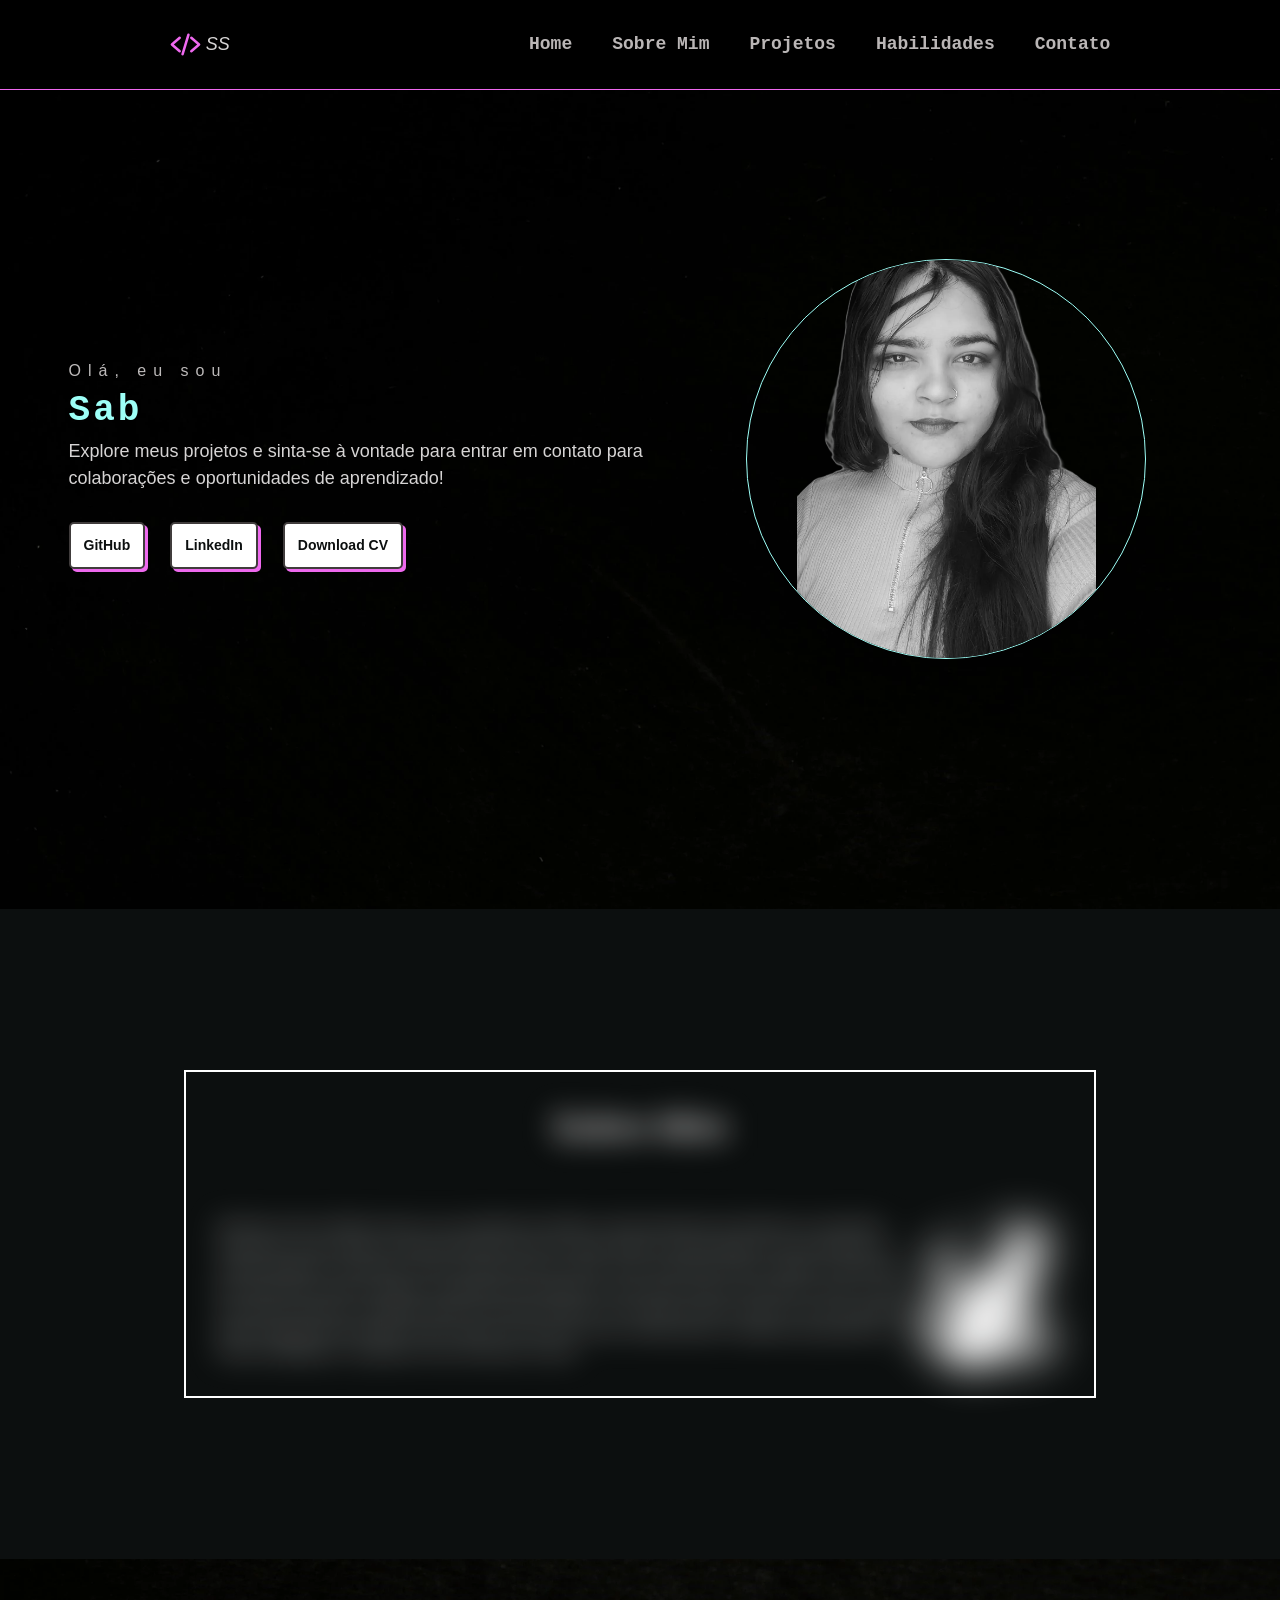
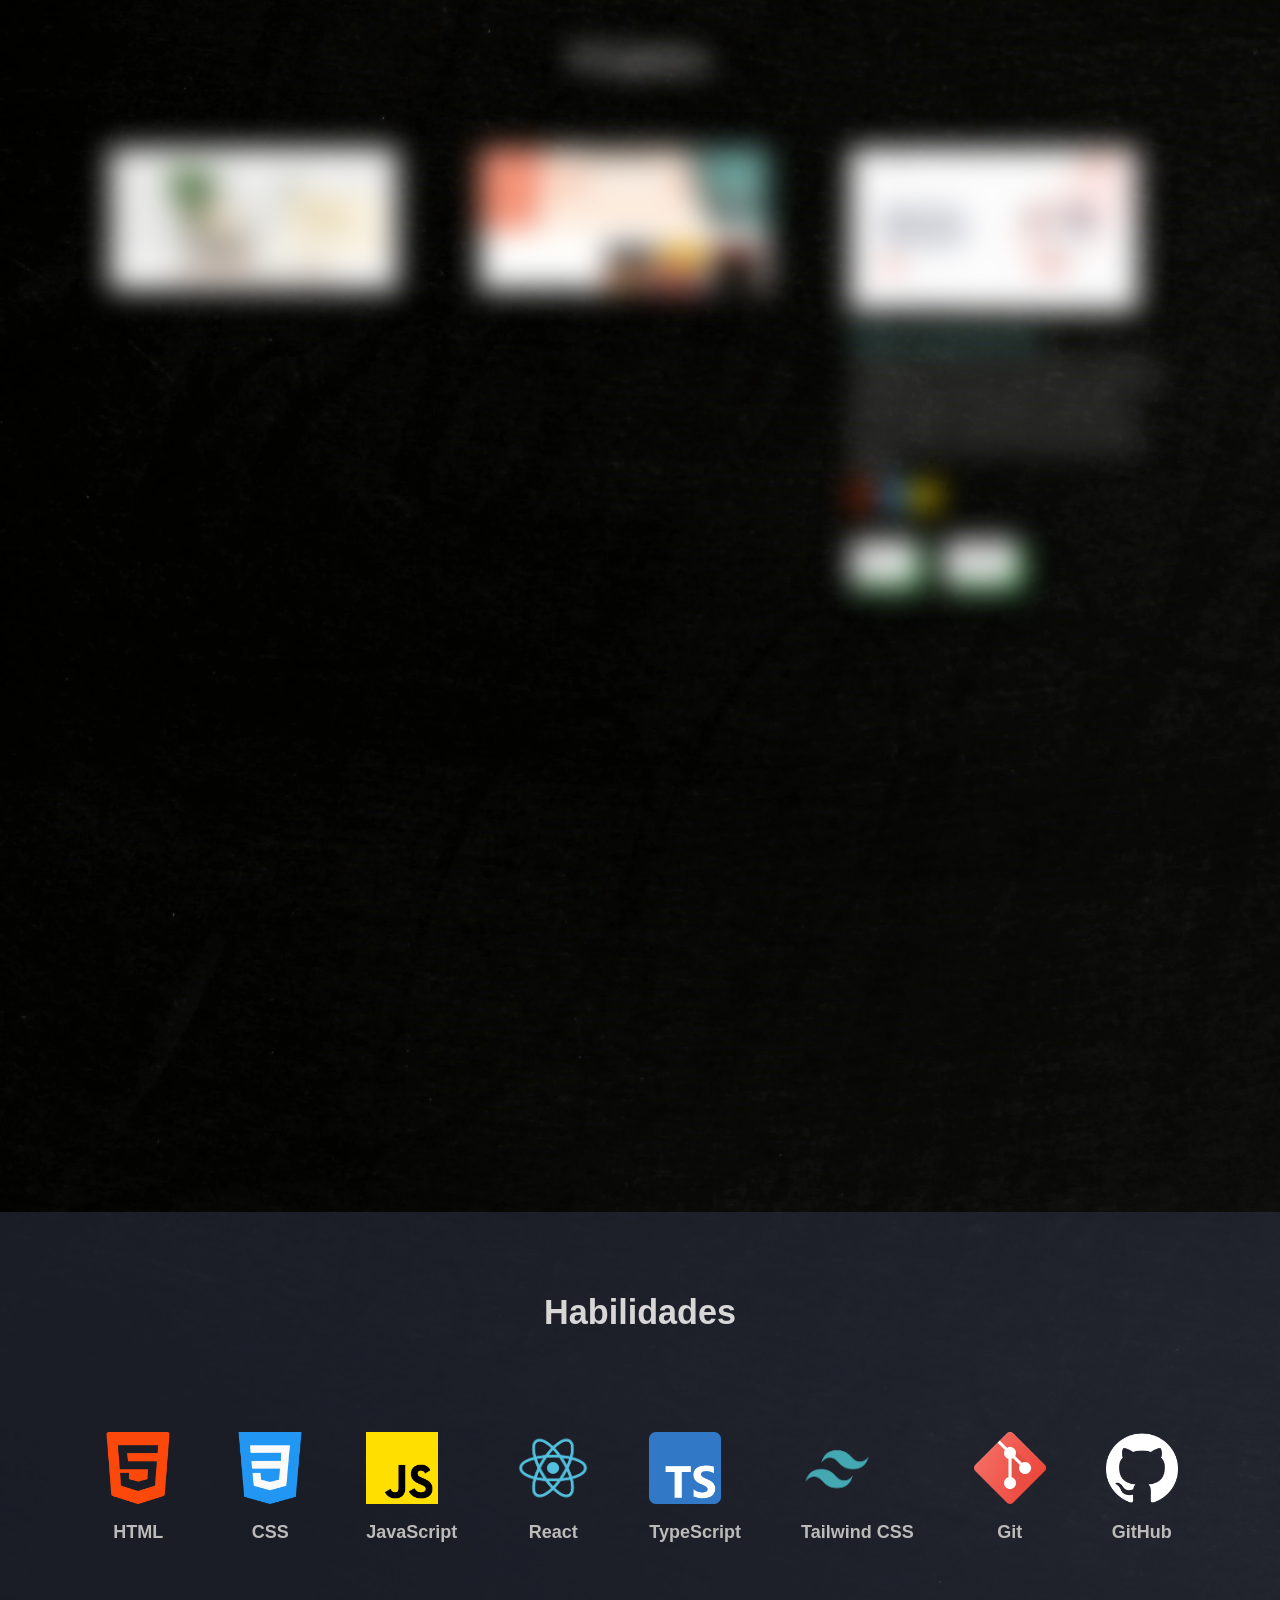
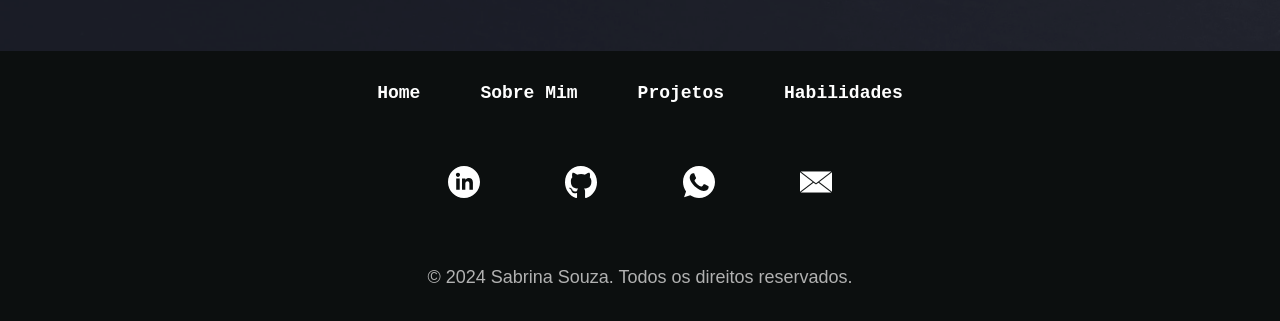
==== commit 66543654: "chore: change outdated phone number" ====
--- a/index.html
+++ b/index.html
@@ -137,7 +137,7 @@
         <div class="icons">
             <a href="https://www.linkedin.com/in/sabrina-souza-dev/" target="_blank"><img src="/portfolio/assets/icons/social-media/icon-linkedin.svg" alt="Icon LinkedIn"></a>
             <a href="https://github.com/SabrinaZ8" target="_blank"><img src="/portfolio/assets/icons/social-media/icon-github.svg" alt="Icon Github"></a>
-            <a href="https://wa.me/5594992267929" target="_blank"><img src="/portfolio/assets/icons/social-media/icon-whatsapp.svg" alt="Icon Whatsapp"></a>
+            <a href="https://wa.me/5594991121520" target="_blank"><img src="/portfolio/assets/icons/social-media/icon-whatsapp.svg" alt="Icon Whatsapp"></a>
             <a href="mailto:sabrinasouza.dev@gmail.com"><img src="/portfolio/assets/icons/social-media/email-mail-svgrepo-com.svg" alt="Email"></a>
         </div>
         <div class="copy">
--- a/portfolio/style.css
+++ b/portfolio/style.css
@@ -227,6 +227,19 @@
 .projetos-div  *:not(:last-child) a {
     color: rgb(149, 166, 241);
 }
+.tech-icons {
+  margin-top: 8px;
+  display: flex;
+  gap: 8px;
+  flex-wrap: wrap;
+}
+
+.tech-icon {
+  width: 24px;
+  height: 24px;
+  object-fit: contain;
+}
+
 /********habilidades*********/
 #habilidades {
     background-color: #2b2f4196;
@@ -339,7 +352,7 @@
     .projetos-div {
         width: 90%;
     } 
-    .projetos-div img, .projetos-div video {
+    .projetos-div > img, .projetos-div video {
         width: 190px;
         height: 106px;
         margin: 0 15px 15px 0;
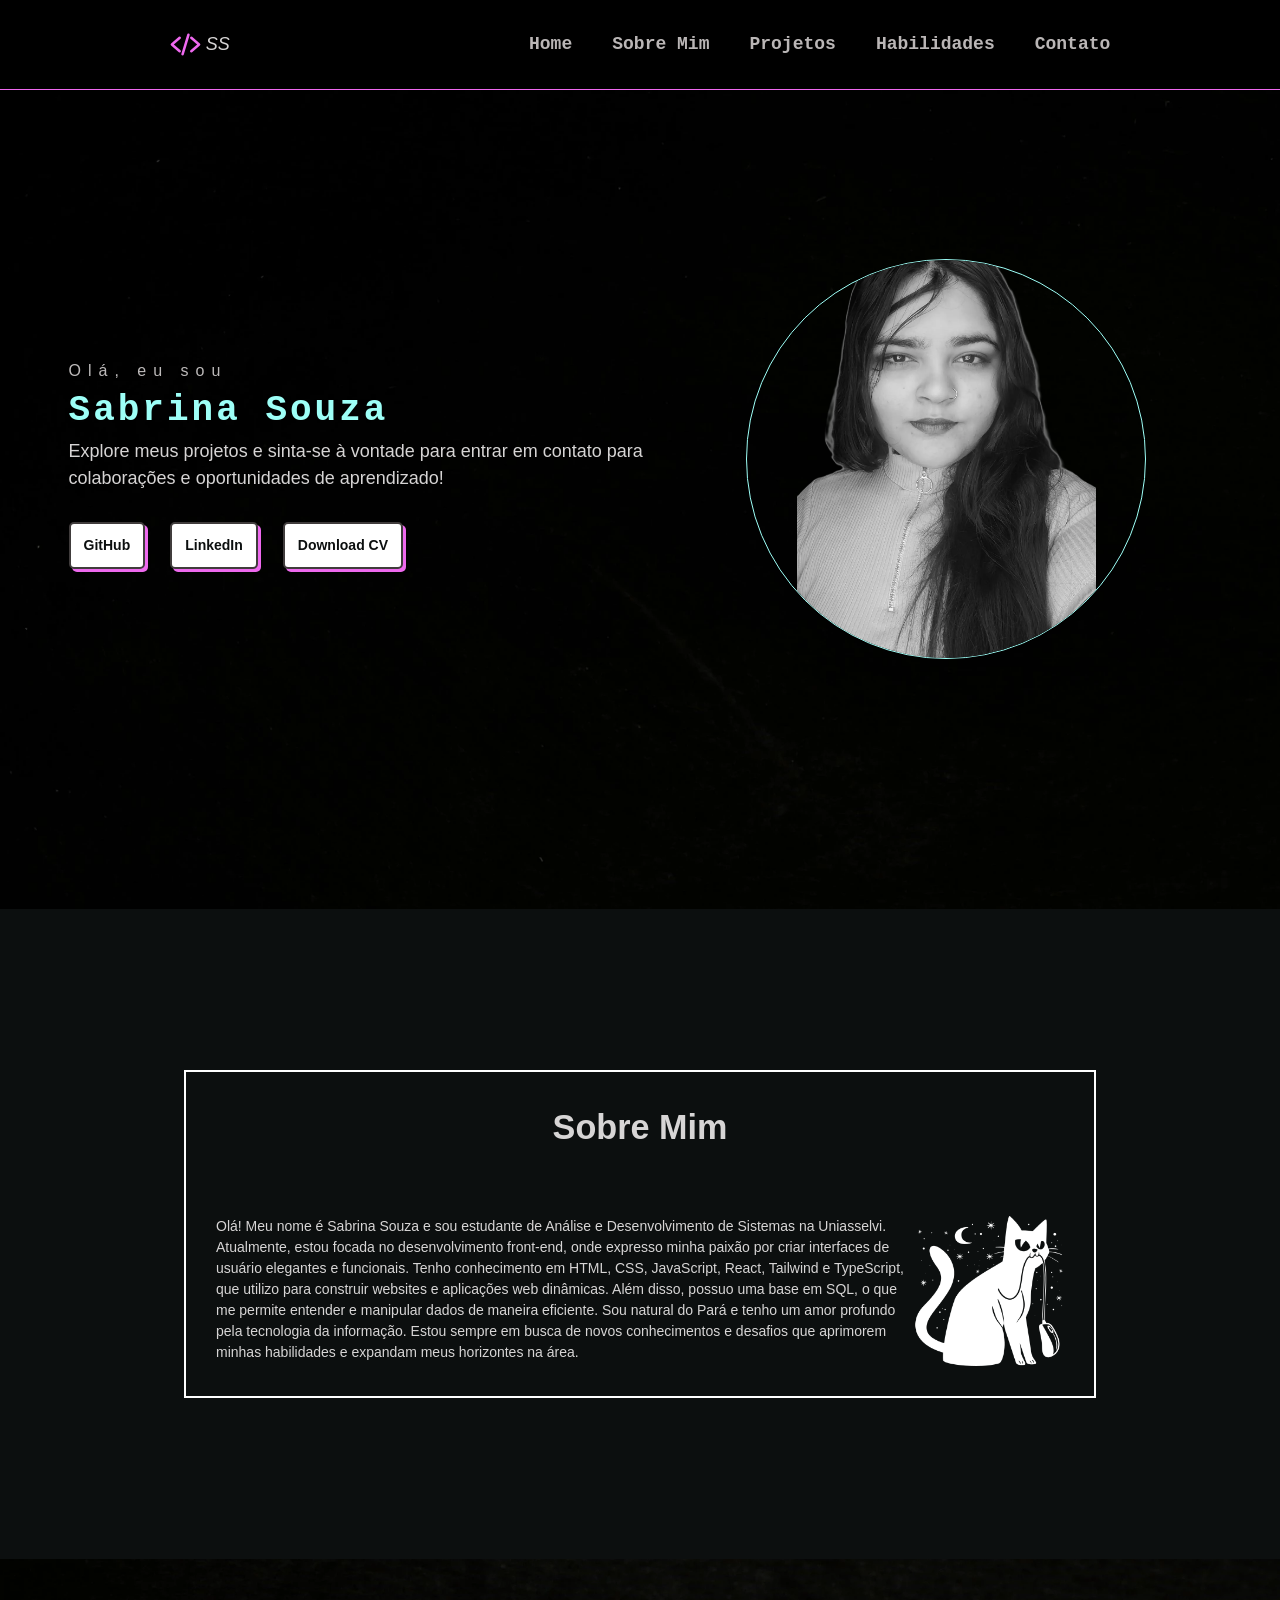
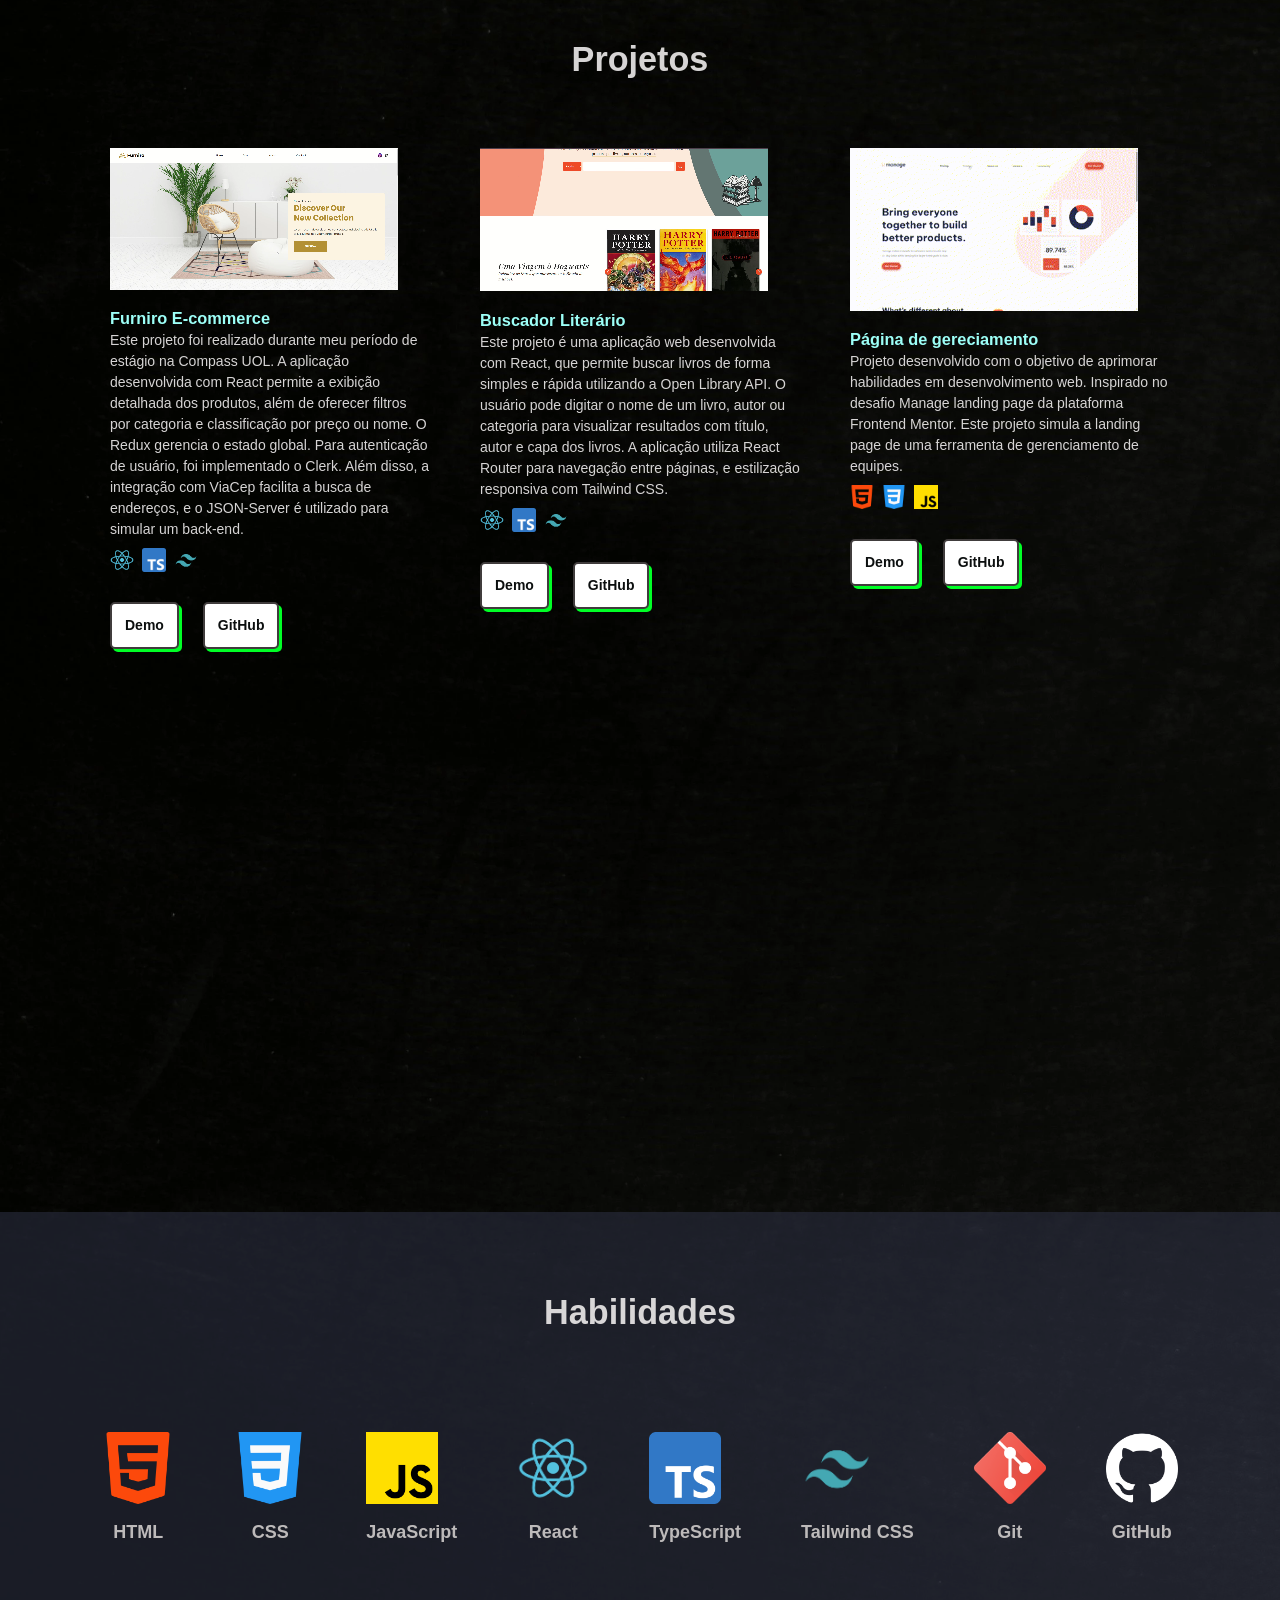
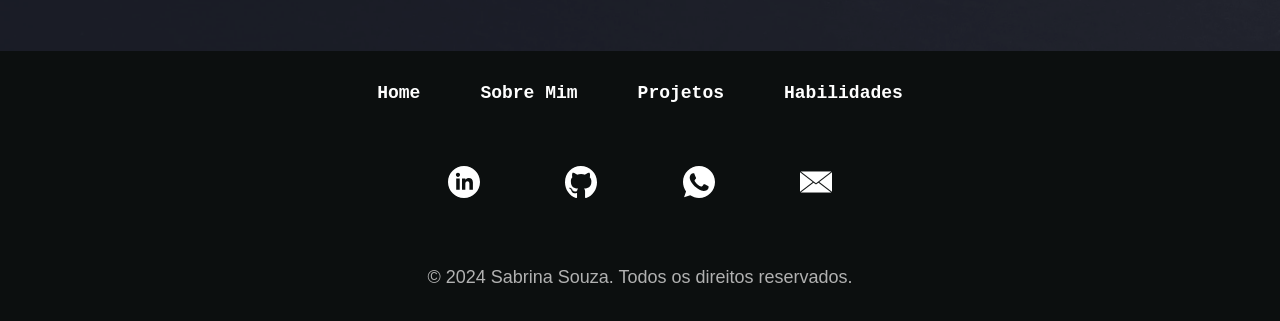
==== commit 75b14bd2: "Update index.html Add link do CV atualizado" ====
--- a/index.html
+++ b/index.html
@@ -56,7 +56,7 @@
                 <div>
                     <a href="https://github.com/SabrinaZ8" id="btn-github" class="btns btn-inicio" target="_blank">GitHub</a>
                     <a href="https://www.linkedin.com/in/sabrina-souza-b74137238/" id="btn-linkedin" class="btns btn-inicio" target="_blank">LinkedIn</a>
-                    <a href="https://drive.google.com/file/d/1Q-mqG5Ad-YDSyWpM0RwDHkn1p1kP7S_-/view?usp=drive_link" id="btn-cv" class="btns btn-inicio" target="_blank">Download CV</a>
+                    <a href="https://drive.google.com/file/d/1PlWs73aIIQR43fRltpEzzFCrWKe9Kalc/view?usp=drive_link" id="btn-cv" class="btns btn-inicio" target="_blank">Download CV</a>
                 </div>
             </div>
             <div class="foto">
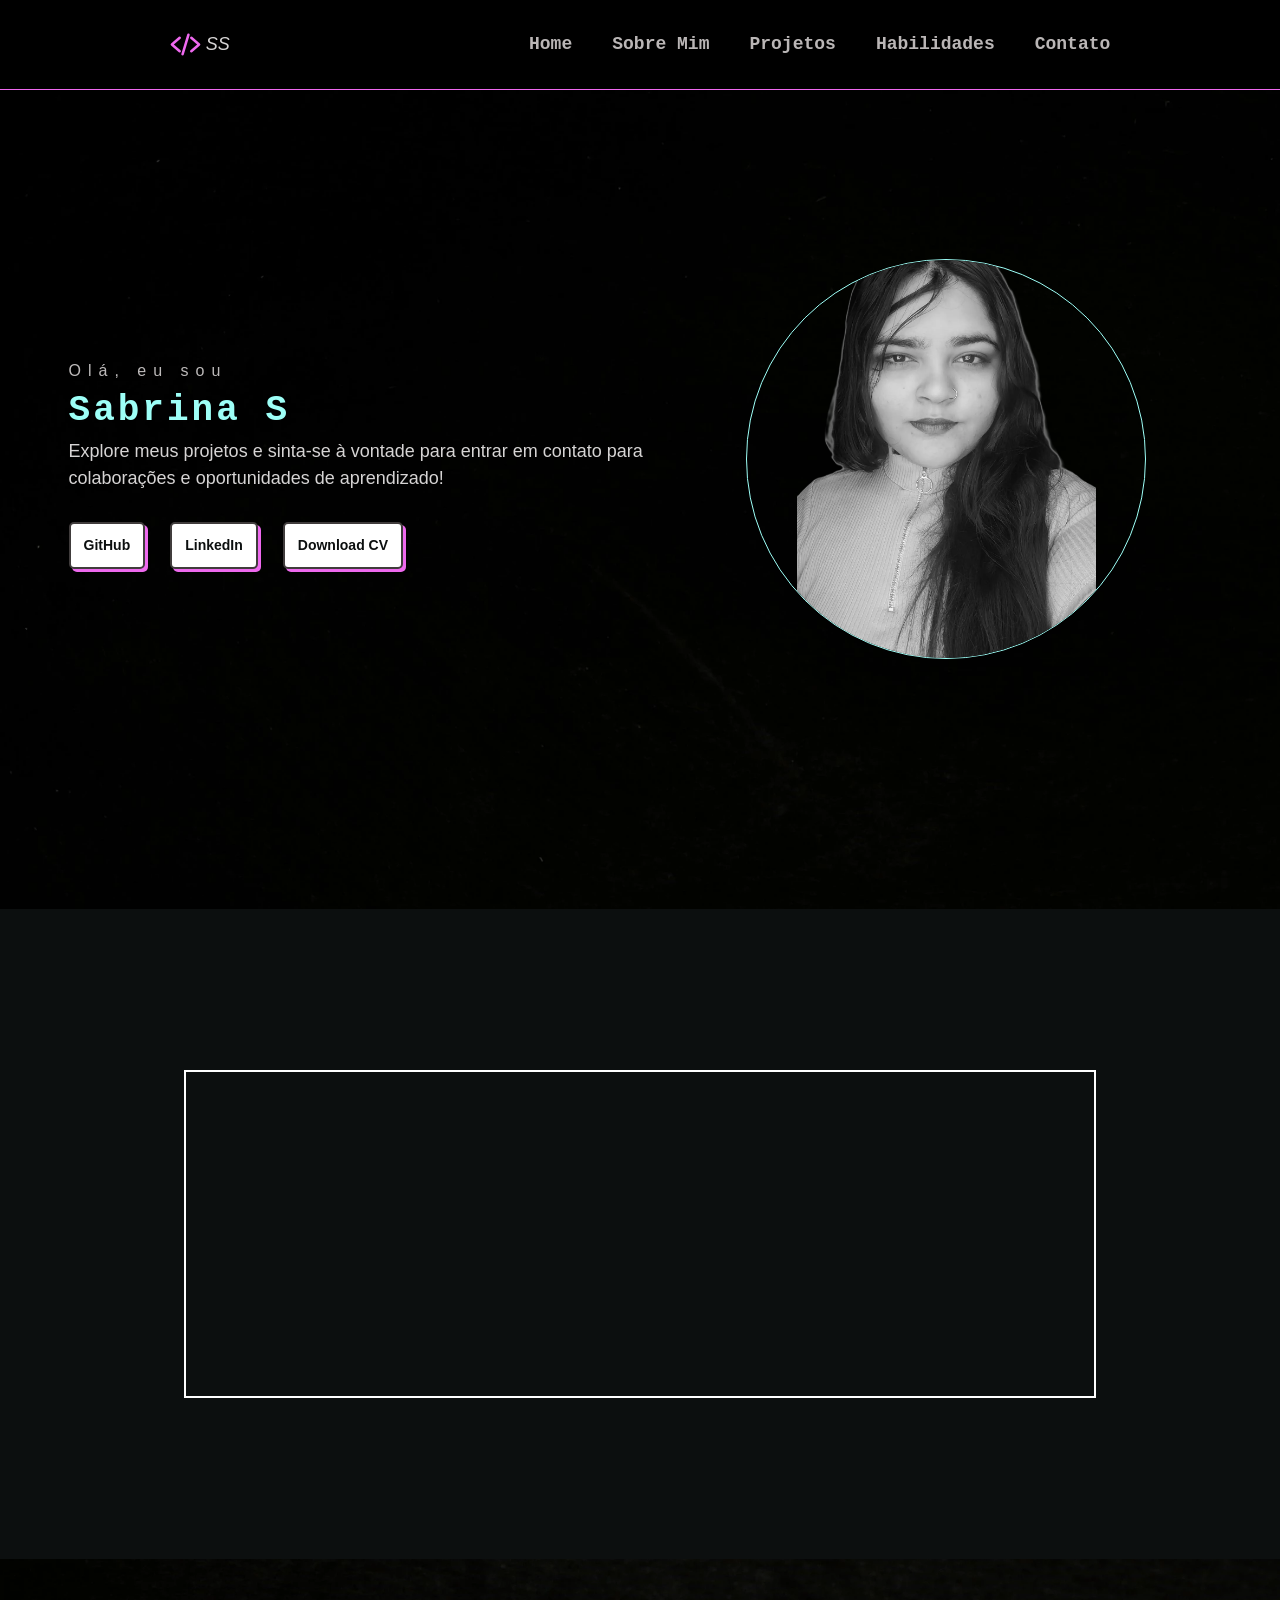
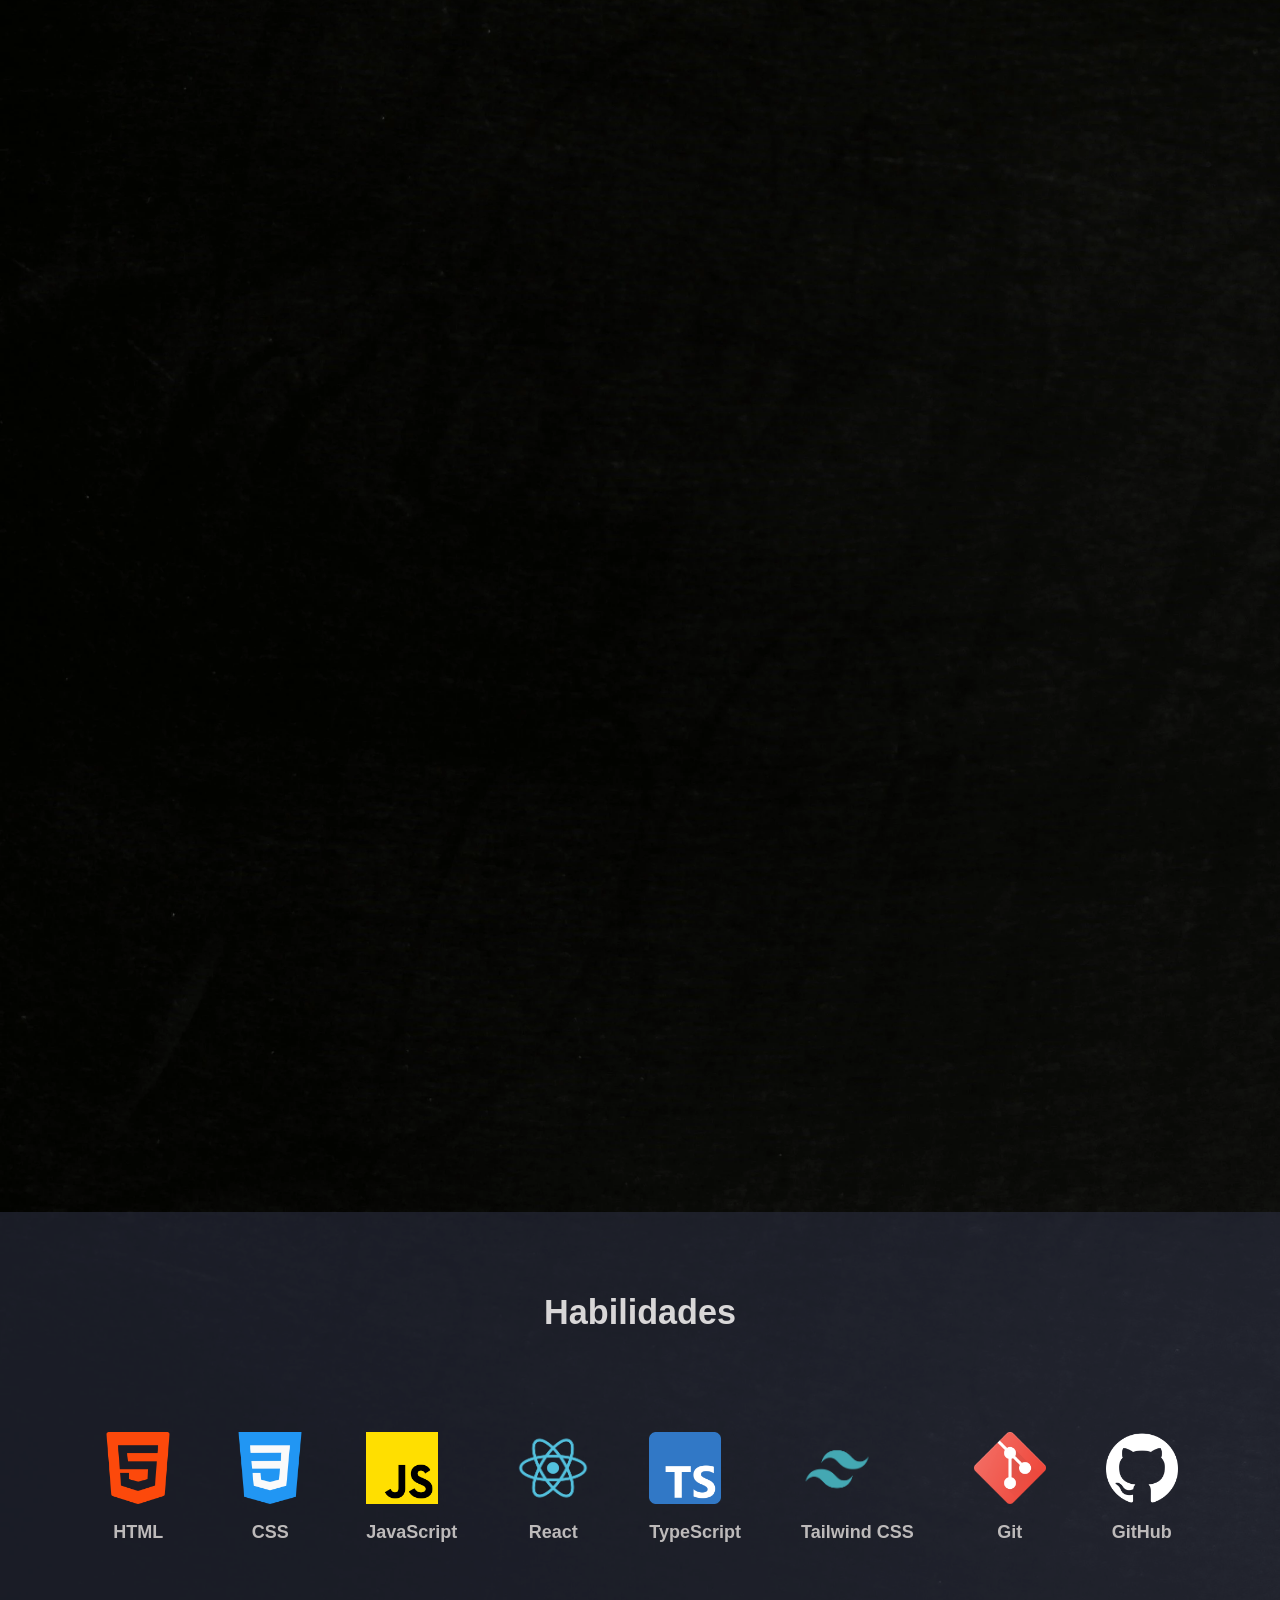
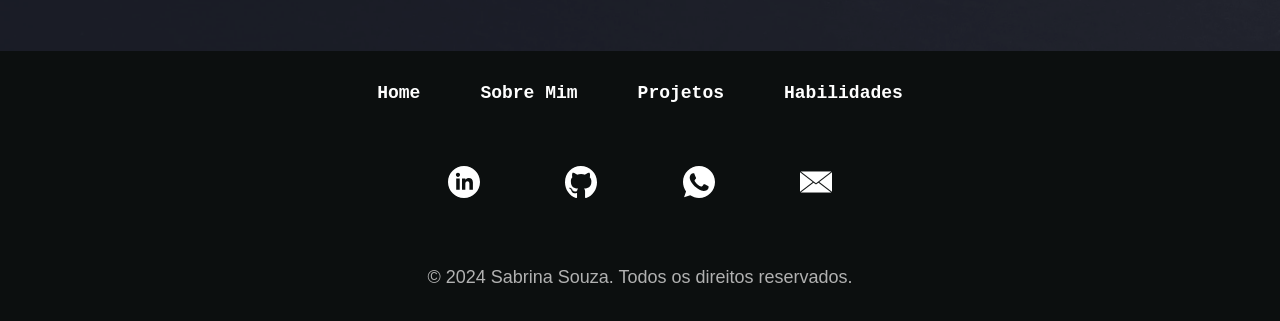
==== commit 6fa09e93: "chore: remove unnecessary comments" ====
--- a/index.html
+++ b/index.html
@@ -1,27 +1,31 @@
 <!DOCTYPE html>
 <html lang="pt-BR">
+
 <head>
     <meta charset="UTF-8">
     <meta name="viewport" content="width=device-width, initial-scale=1.0">
-    <meta name="description" content="Portfólio de Sabrina Souza, desenvolvedora front-end com experiência em React, TypeScripte Tailwind. Confira meus projetos e habilidades técnicas.">
-    <meta name="keywords" content="portfólio, Sabrina Souza, desenvolvedora, Projetos, front-end, React, Tailwind CSS, TypeScript, AWS, desenvolvimento web, tecnologia, projetos de software">
+    <meta name="description"
+        content="Portfólio de Sabrina Souza, desenvolvedora front-end com experiência em React, TypeScripte Tailwind. Confira meus projetos e habilidades técnicas.">
+    <meta name="keywords"
+        content="portfólio, Sabrina Souza, desenvolvedora, Projetos, front-end, React, Tailwind CSS, TypeScript, AWS, desenvolvimento web, tecnologia, projetos de software">
     <meta name="author" content="Sabrina Souza">
     <link rel="icon" type="image/svg" sizes="32x32" href="/portfolio/assets/logo/logo.svg">
     <link rel="stylesheet" href="/portfolio/style.css">
     <title>Sabrina Souza</title>
 </head>
+
 <body>
     <div id="home"></div>
     <header id="header">
-       
+
         <button type="button" class="icon-menu" id="modo-escuro" style="display: none;">
             <img src="/portfolio/assets/icons/btns-icons/menu-modoescuro.png" alt="menu" onclick="ativarMenu()">
         </button>
-         <!--<i class="icon-menu" id="modo-claro" style="display: none;">
-            <img src="/portfolio/assets/icons/btns-icons/menu-modoclaro.png" alt="menu" onclick="ativarMenu()" >
-        </i>-->
         <div class="logo">
-            <svg xmlns="http://www.w3.org/2000/svg" width="2.5em" height="2.5em" viewBox="0 0 512 512"><path fill="rgb(238, 105, 238)" d="M160 389a20.9 20.9 0 0 1-13.82-5.2l-128-112a21 21 0 0 1 0-31.6l128-112a21 21 0 0 1 27.66 31.61L63.89 256l109.94 96.19A21 21 0 0 1 160 389m192 0a21 21 0 0 1-13.84-36.81L448.11 256l-109.94-96.19a21 21 0 0 1 27.66-31.61l128 112a21 21 0 0 1 0 31.6l-128 112A20.9 20.9 0 0 1 352 389m-144 48a21 21 0 0 1-20.12-27l96-320a21 21 0 1 1 40.23 12l-96 320A21 21 0 0 1 208 437"/></svg>
+            <svg xmlns="http://www.w3.org/2000/svg" width="2.5em" height="2.5em" viewBox="0 0 512 512">
+                <path fill="rgb(238, 105, 238)"
+                    d="M160 389a20.9 20.9 0 0 1-13.82-5.2l-128-112a21 21 0 0 1 0-31.6l128-112a21 21 0 0 1 27.66 31.61L63.89 256l109.94 96.19A21 21 0 0 1 160 389m192 0a21 21 0 0 1-13.84-36.81L448.11 256l-109.94-96.19a21 21 0 0 1 27.66-31.61l128 112a21 21 0 0 1 0 31.6l-128 112A20.9 20.9 0 0 1 352 389m-144 48a21 21 0 0 1-20.12-27l96-320a21 21 0 1 1 40.23 12l-96 320A21 21 0 0 1 208 437" />
+            </svg>
             <span>SS</span>
         </div>
         <nav>
@@ -36,10 +40,6 @@
                 <li class="nav-list-li"><a href="#contato" onclick="fecharNavAut()">Contato</a></li>
             </ul>
         </nav>
-        
-        <!--<svg width="30" height="30" viewBox="0 0 42 42" fill="none" xmlns="http://www.w3.org/2000/svg" onclick="ativarModo()">
-            <path d="M22.3958 1.5625C22.3958 0.699563 21.6962 0 20.8333 0C19.9704 0 19.2708 0.699563 19.2708 1.5625V4.6875C19.2708 5.55044 19.9704 6.25 20.8333 6.25C21.6962 6.25 22.3958 5.55044 22.3958 4.6875V1.5625ZM31.25 20.8333C31.25 26.5863 26.5862 31.25 20.8333 31.25C15.0804 31.25 10.4167 26.5863 10.4167 20.8333C10.4167 15.0804 15.0804 10.4167 20.8333 10.4167C26.5862 10.4167 31.25 15.0804 31.25 20.8333ZM28.125 20.8333C28.125 16.8063 24.8604 13.5417 20.8333 13.5417V28.125C24.8604 28.125 28.125 24.8604 28.125 20.8333ZM41.6667 20.8333C41.6667 21.6963 40.9671 22.3958 40.1042 22.3958H36.9792C36.1162 22.3958 35.4167 21.6963 35.4167 20.8333C35.4167 19.9704 36.1162 19.2708 36.9792 19.2708H40.1042C40.9671 19.2708 41.6667 19.9704 41.6667 20.8333ZM22.3958 36.9792C22.3958 36.1163 21.6962 35.4167 20.8333 35.4167C19.9704 35.4167 19.2708 36.1163 19.2708 36.9792V40.1042C19.2708 40.9671 19.9704 41.6667 20.8333 41.6667C21.6962 41.6667 22.3958 40.9671 22.3958 40.1042V36.9792ZM6.25 20.8333C6.25 21.6963 5.55044 22.3958 4.6875 22.3958H1.5625C0.699562 22.3958 0 21.6963 0 20.8333C0 19.9704 0.699562 19.2708 1.5625 19.2708H4.6875C5.55044 19.2708 6.25 19.9704 6.25 20.8333ZM6.83402 4.62508C6.22383 4.01487 5.2345 4.01487 4.62431 4.62508C4.01412 5.23527 4.01412 6.22458 4.62431 6.83479L7.74931 9.95979C8.3595 10.57 9.34883 10.57 9.95902 9.95979C10.5692 9.34958 10.5692 8.36027 9.95902 7.75008L6.83402 4.62508ZM4.62431 37.0431C5.2345 37.6533 6.22383 37.6533 6.83402 37.0431L9.95902 33.9181C10.5692 33.3079 10.5692 32.3185 9.95902 31.7083C9.34883 31.0981 8.3595 31.0981 7.74931 31.7083L4.62431 34.8333C4.01412 35.4435 4.01412 36.4329 4.62431 37.0431ZM34.8327 4.62508C35.4429 4.01487 36.4321 4.01487 37.0423 4.62508C37.6525 5.23527 37.6525 6.22458 37.0423 6.83479L33.9173 9.95979C33.3071 10.57 32.3179 10.57 31.7077 9.95979C31.0975 9.34958 31.0975 8.36027 31.7077 7.75008L34.8327 4.62508ZM37.0423 37.0431C36.4321 37.6533 35.4429 37.6533 34.8327 37.0431L31.7077 33.9181C31.0975 33.3079 31.0975 32.3185 31.7077 31.7083C32.3179 31.0981 33.3071 31.0981 33.9173 31.7083L37.0423 34.8333C37.6525 35.4435 37.6525 36.4329 37.0423 37.0431Z" fill="rgba(151, 151, 151, 0.300)"/>
-        </svg>-->
     </header>
     <main>
         <section id="inicio">
@@ -51,79 +51,90 @@
                         Desenvolvedora Front-end.</h1>
                 </noscript>
                 <p>
-                    Explore meus projetos e sinta-se à vontade para entrar em contato para<br> colaborações e oportunidades de aprendizado!
+                    Explore meus projetos e sinta-se à vontade para entrar em contato para<br> colaborações e
+                    oportunidades de aprendizado!
                 </p>
                 <div>
-                    <a href="https://github.com/SabrinaZ8" id="btn-github" class="btns btn-inicio" target="_blank">GitHub</a>
-                    <a href="https://www.linkedin.com/in/sabrina-souza-b74137238/" id="btn-linkedin" class="btns btn-inicio" target="_blank">LinkedIn</a>
-                    <a href="https://drive.google.com/file/d/1PlWs73aIIQR43fRltpEzzFCrWKe9Kalc/view?usp=drive_link" id="btn-cv" class="btns btn-inicio" target="_blank">Download CV</a>
+                    <a href="https://github.com/SabrinaZ8" id="btn-github" class="btns btn-inicio"
+                        target="_blank">GitHub</a>
+                    <a href="https://www.linkedin.com/in/sabrina-souza-b74137238/" id="btn-linkedin"
+                        class="btns btn-inicio" target="_blank">LinkedIn</a>
+                    <a href="https://drive.google.com/file/d/1PlWs73aIIQR43fRltpEzzFCrWKe9Kalc/view?usp=drive_link"
+                        id="btn-cv" class="btns btn-inicio" target="_blank">Download CV</a>
                 </div>
             </div>
             <div class="foto">
                 <img src="/portfolio/assets/images/foto-sabrina-souza.webp" alt="Foto de Sabrina Souza">
             </div>
-    </section>
-    <section class="sobre-mim" id="sobre-mim">
-        <div class="border">
-            <div class="content-sobremim">
-                <h2 class="h2-title hidden">
-                    Sobre Mim
-                </h2>
-                <p class="hidden"><img src="/portfolio/assets/images/white-cat.webp" alt="PNG de um gatinho fofo" style="float: right; width: 150px;height: auto;" class="gato hidden">
-                    Olá! Meu nome é Sabrina Souza e sou estudante de Análise e Desenvolvimento de Sistemas na Uniasselvi. Atualmente, estou focada no desenvolvimento front-end, onde expresso minha paixão por criar interfaces de usuário elegantes e funcionais.
-                    Tenho conhecimento em HTML, CSS, JavaScript, React, Tailwind e TypeScript, que utilizo para construir websites e aplicações web dinâmicas. Além disso, possuo uma base em SQL, o que me permite entender e manipular dados de maneira eficiente.
-                    Sou natural do Pará e tenho um amor profundo pela tecnologia da informação. Estou sempre em busca de novos conhecimentos e desafios que aprimorem minhas habilidades e expandam meus horizontes na área.
-                </p>
+        </section>
+        <section class="sobre-mim" id="sobre-mim">
+            <div class="border">
+                <div class="content-sobremim">
+                    <h2 class="h2-title hidden">
+                        Sobre Mim
+                    </h2>
+                    <p class="hidden"><img src="/portfolio/assets/images/white-cat.webp" alt="PNG de um gatinho fofo"
+                            style="float: right; width: 150px;height: auto;" class="gato hidden">
+                        Olá! Meu nome é Sabrina Souza e sou estudante de Análise e Desenvolvimento de Sistemas na
+                        Uniasselvi. Atualmente, estou focada no desenvolvimento front-end, onde expresso minha paixão
+                        por criar interfaces de usuário elegantes e funcionais.
+                        Tenho conhecimento em HTML, CSS, JavaScript, React, Tailwind e TypeScript, que utilizo para
+                        construir websites e aplicações web dinâmicas. Além disso, possuo uma base em SQL, o que me
+                        permite entender e manipular dados de maneira eficiente.
+                        Sou natural do Pará e tenho um amor profundo pela tecnologia da informação. Estou sempre em
+                        busca de novos conhecimentos e desafios que aprimorem minhas habilidades e expandam meus
+                        horizontes na área.
+                    </p>
+                </div>
             </div>
-        </div>
-    </section>
-    
-    <section class="section-projetos" id="projetos">
-        <div>
-            <h2 class="h2-title hidden">Projetos</h2>
-        </div>
-        <div class="lista-projetos">
-        </div>
-    </section>
-    <section class="habilidades" id="habilidades">
-        <div>
-            <h2 class="h2-title">Habilidades</h2>
-        </div>
-        <div class="icons-habilidades">
-            <div class="svg-icon-div">
-                <img src="/portfolio/assets/technologies/html.png" alt="HTML">
-                <span>HTML</span>
+        </section>
+
+        <section class="section-projetos" id="projetos">
+            <div>
+                <h2 class="h2-title hidden">Projetos</h2>
             </div>
-            <div class="svg-icon-div">
-                <img src="/portfolio/assets/technologies/css.png" alt="CSS">
-                <span>CSS</span>
+            <div class="lista-projetos">
             </div>
-            <div class="svg-icon-div">
-                <img src="/portfolio/assets/technologies/javascript.png" alt="JavaScript">
-                <span>JavaScript</span>
+        </section>
+        <section class="habilidades" id="habilidades">
+            <div>
+                <h2 class="h2-title">Habilidades</h2>
             </div>
-            <div class="svg-icon-div">
-                <img src="/portfolio/assets/technologies/react.png" alt="React">
-                <span>React</span>
+            <div class="icons-habilidades">
+                <div class="svg-icon-div">
+                    <img src="/portfolio/assets/technologies/html.png" alt="HTML">
+                    <span>HTML</span>
+                </div>
+                <div class="svg-icon-div">
+                    <img src="/portfolio/assets/technologies/css.png" alt="CSS">
+                    <span>CSS</span>
+                </div>
+                <div class="svg-icon-div">
+                    <img src="/portfolio/assets/technologies/javascript.png" alt="JavaScript">
+                    <span>JavaScript</span>
+                </div>
+                <div class="svg-icon-div">
+                    <img src="/portfolio/assets/technologies/react.png" alt="React">
+                    <span>React</span>
+                </div>
+                <div class="svg-icon-div">
+                    <img src="/portfolio/assets/technologies/typescript.png" alt="TypeScript">
+                    <span>TypeScript</span>
+                </div>
+                <div class="svg-icon-div">
+                    <img src="/portfolio/assets/technologies/tailwind.png" alt="Tailwind CSS">
+                    <span>Tailwind CSS</span>
+                </div>
+                <div class="svg-icon-div">
+                    <img src="/portfolio/assets/technologies/git.png" alt="Git">
+                    <span>Git</span>
+                </div>
+                <div class="svg-icon-div">
+                    <img src="/portfolio/assets/technologies/github.png" alt="GitHub">
+                    <span>GitHub</span>
+                </div>
             </div>
-            <div class="svg-icon-div">
-                <img src="/portfolio/assets/technologies/typescript.png" alt="TypeScript">
-                <span>TypeScript</span>
-            </div>
-            <div class="svg-icon-div">
-                <img src="/portfolio/assets/technologies/tailwind.png" alt="Tailwind CSS">
-                <span>Tailwind CSS</span>
-            </div>
-            <div class="svg-icon-div">
-                <img src="/portfolio/assets/technologies/git.png" alt="Git">
-                <span>Git</span>
-            </div>
-            <div class="svg-icon-div">
-                <img src="/portfolio/assets/technologies/github.png" alt="GitHub">
-                <span>GitHub</span>
-            </div>
-        </div>
-    </section>
+        </section>
     </main>
     <footer id="contato">
         <div class="div-list-footer">
@@ -135,10 +146,14 @@
             </ul>
         </div>
         <div class="icons">
-            <a href="https://www.linkedin.com/in/sabrina-souza-dev/" target="_blank"><img src="/portfolio/assets/icons/social-media/icon-linkedin.svg" alt="Icon LinkedIn"></a>
-            <a href="https://github.com/SabrinaZ8" target="_blank"><img src="/portfolio/assets/icons/social-media/icon-github.svg" alt="Icon Github"></a>
-            <a href="https://wa.me/5594991121520" target="_blank"><img src="/portfolio/assets/icons/social-media/icon-whatsapp.svg" alt="Icon Whatsapp"></a>
-            <a href="mailto:sabrinasouza.dev@gmail.com"><img src="/portfolio/assets/icons/social-media/email-mail-svgrepo-com.svg" alt="Email"></a>
+            <a href="https://www.linkedin.com/in/sabrina-souza-dev/" target="_blank"><img
+                    src="/portfolio/assets/icons/social-media/icon-linkedin.svg" alt="Icon LinkedIn"></a>
+            <a href="https://github.com/SabrinaZ8" target="_blank"><img
+                    src="/portfolio/assets/icons/social-media/icon-github.svg" alt="Icon Github"></a>
+            <a href="https://wa.me/5594991121520" target="_blank"><img
+                    src="/portfolio/assets/icons/social-media/icon-whatsapp.svg" alt="Icon Whatsapp"></a>
+            <a href="mailto:sabrinasouza.dev@gmail.com"><img
+                    src="/portfolio/assets/icons/social-media/email-mail-svgrepo-com.svg" alt="Email"></a>
         </div>
         <div class="copy">
             <p>© 2024 Sabrina Souza. Todos os direitos reservados.</p>
@@ -146,4 +161,5 @@
     </footer>
     <script src="./portfolio/script.js"></script>
 </body>
-</html>
+
+</html>
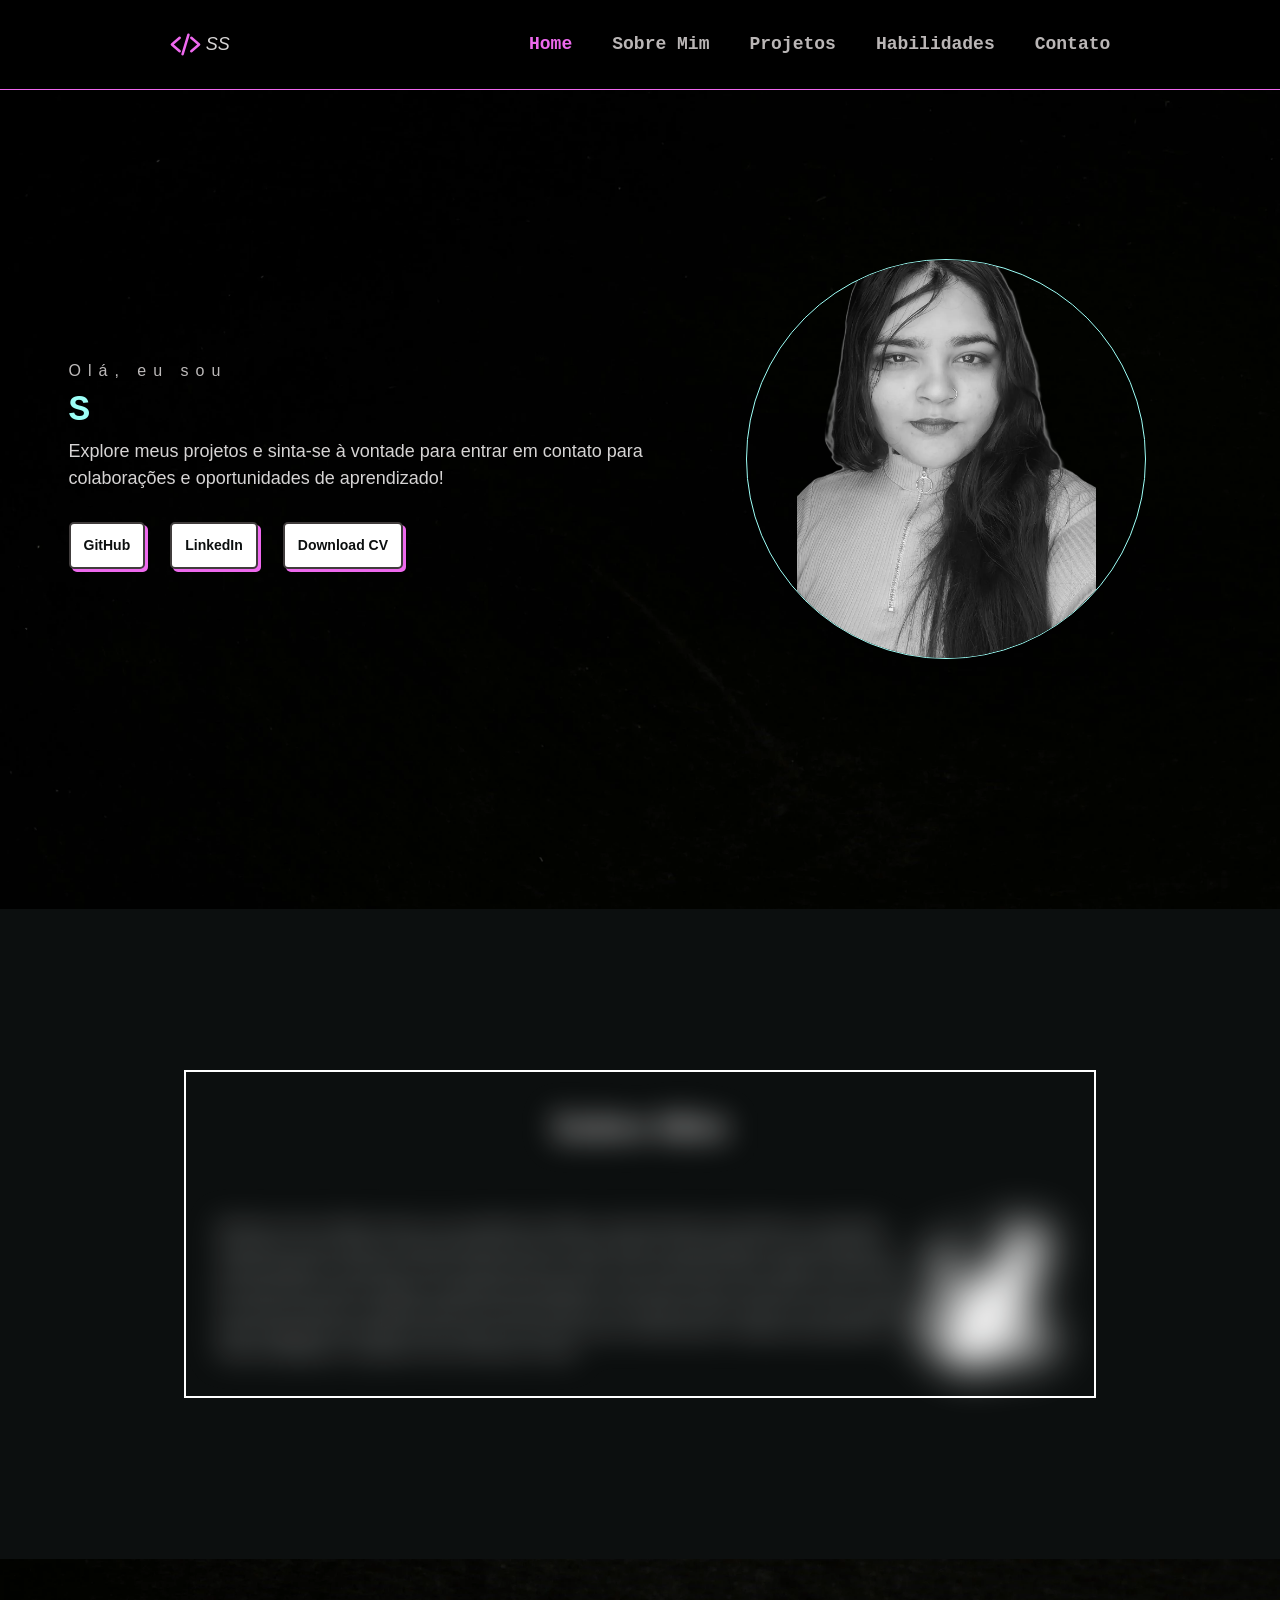
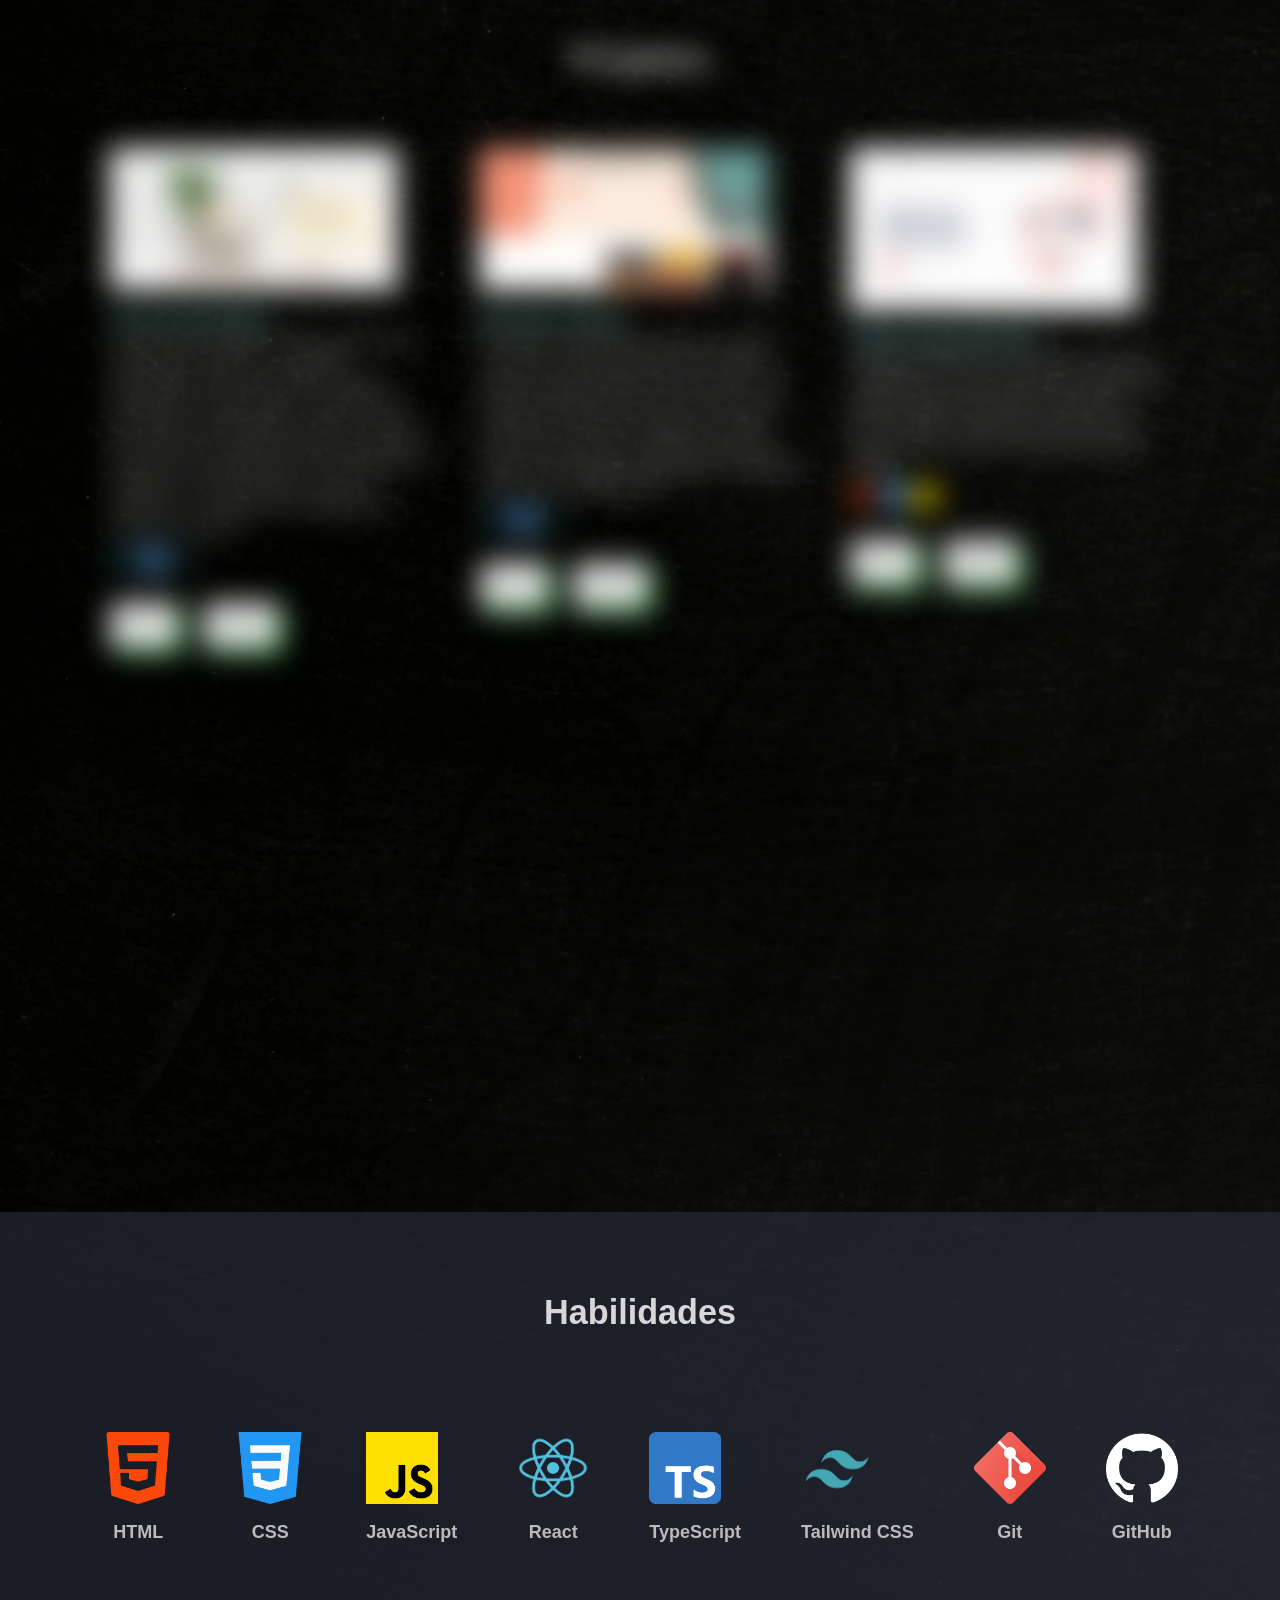
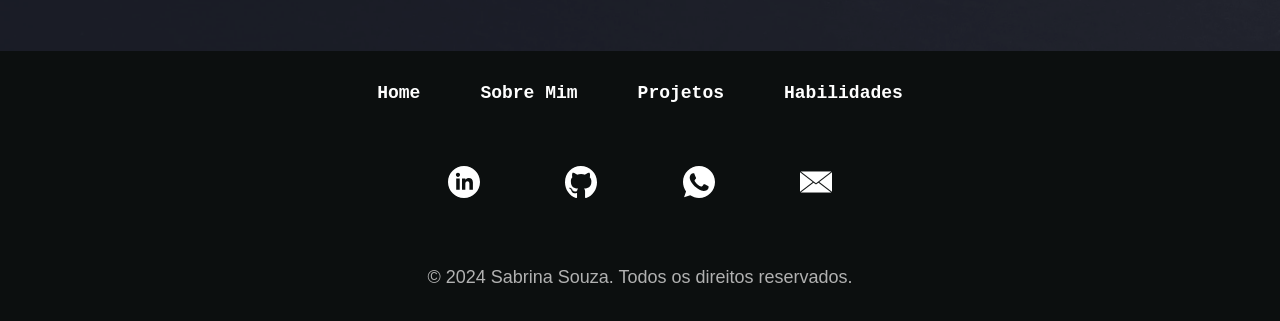
==== commit 3485c7ea: "feat: add active class for the selected menu item" ====
--- a/index.html
+++ b/index.html
@@ -33,7 +33,7 @@
                 <li class="btn-fechar" onclick="ativarMenu()">
                     <img src="/portfolio/assets/icons/btns-icons/close-modoescuro.png" alt="botão fechar">
                 </li>
-                <li class="nav-list-li"><a href="#home" onclick="fecharNavAut()">Home</a></li>
+                <li class="nav-list-li active"><a href="#home" onclick="fecharNavAut()">Home</a></li>
                 <li class="nav-list-li"><a href="#sobre-mim" onclick="fecharNavAut()">Sobre Mim</a></li>
                 <li class="nav-list-li"><a href="#projetos" onclick="fecharNavAut()">Projetos</a></li>
                 <li class="nav-list-li"><a href="#habilidades" onclick="fecharNavAut()">Habilidades</a></li>
--- a/portfolio/style.css
+++ b/portfolio/style.css
@@ -109,6 +109,9 @@
     filter: blur(0);
     transform: translate(0%);
     transition: all 1.7s;
+}
+.active a{
+    color: var(--colorpink);
 }
 /************************** inicio ***************************************/
 #inicio {
@@ -298,7 +301,7 @@
 }
 
 li a:hover {
-    color: var(--colorpink);
+    color: var(--colorcyan);
 }
 .btns-links-projects:hover {
     background-color: rgb(209, 255, 218);
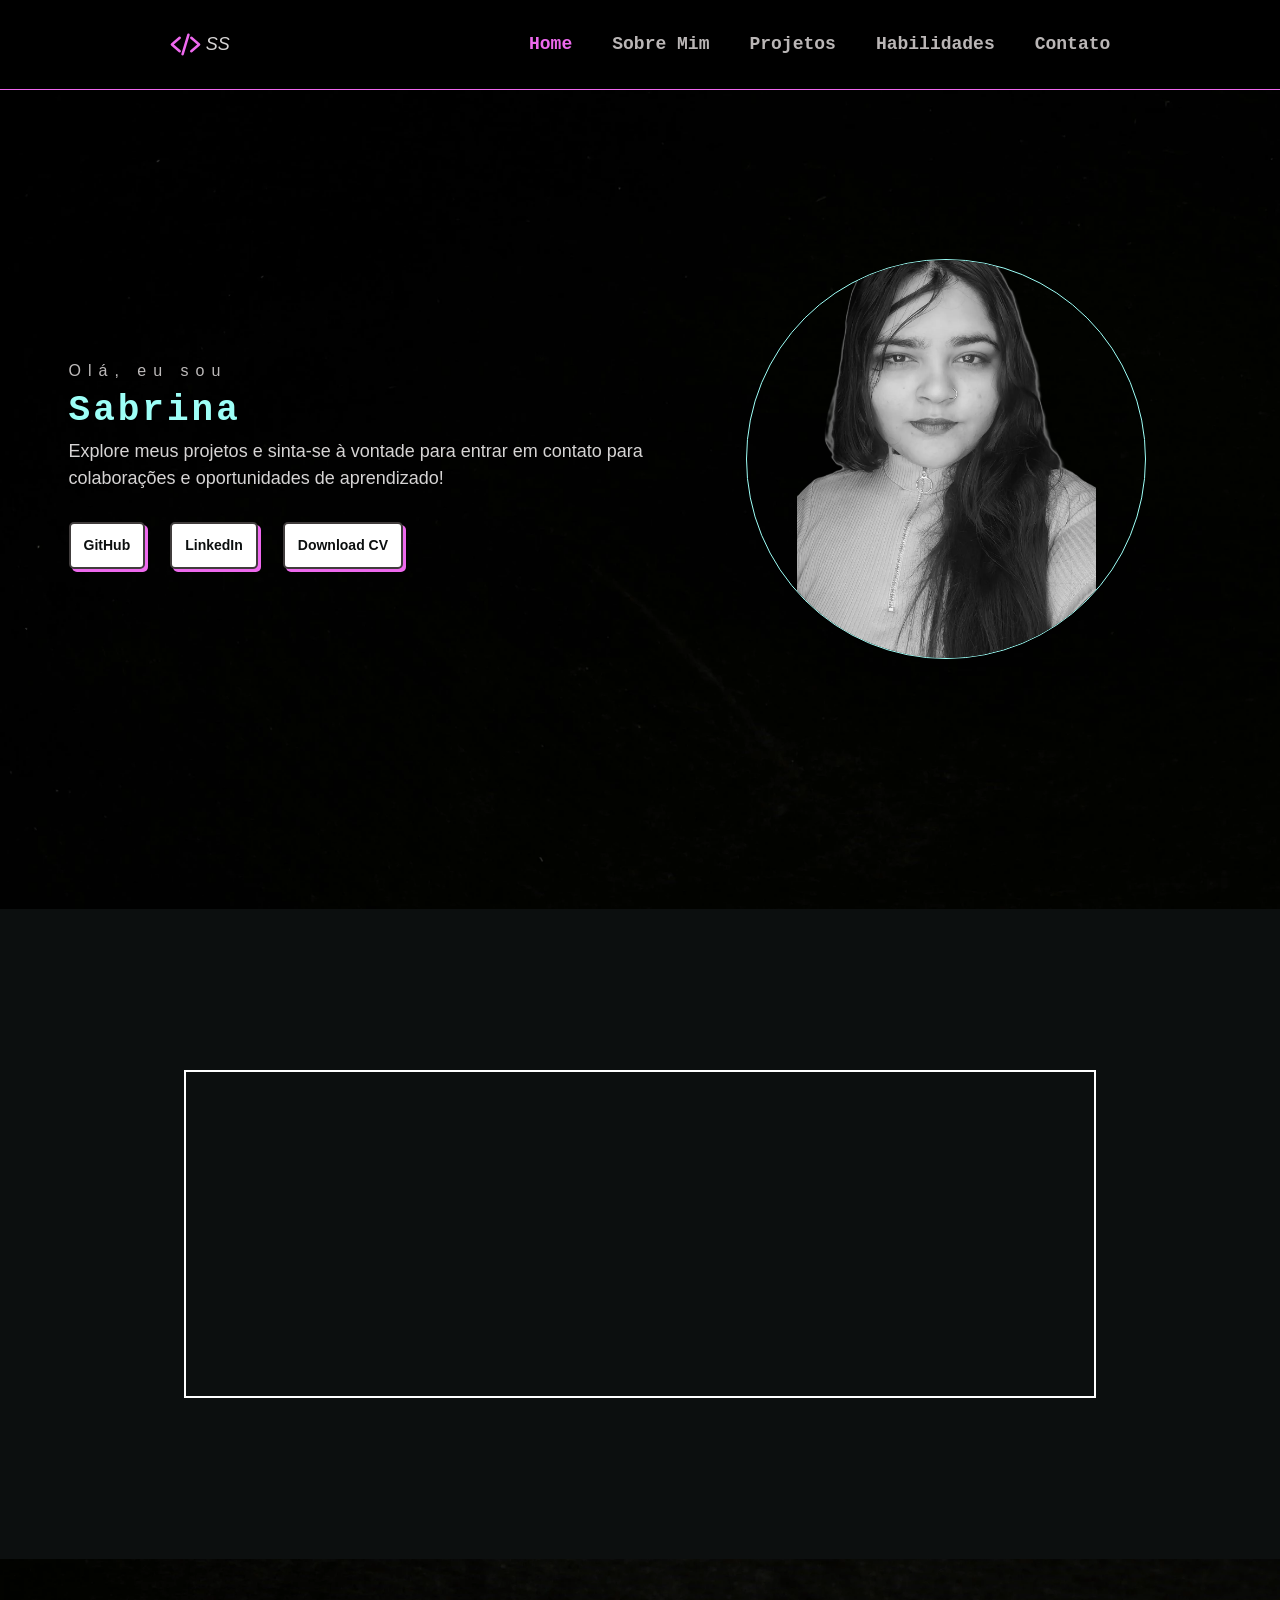
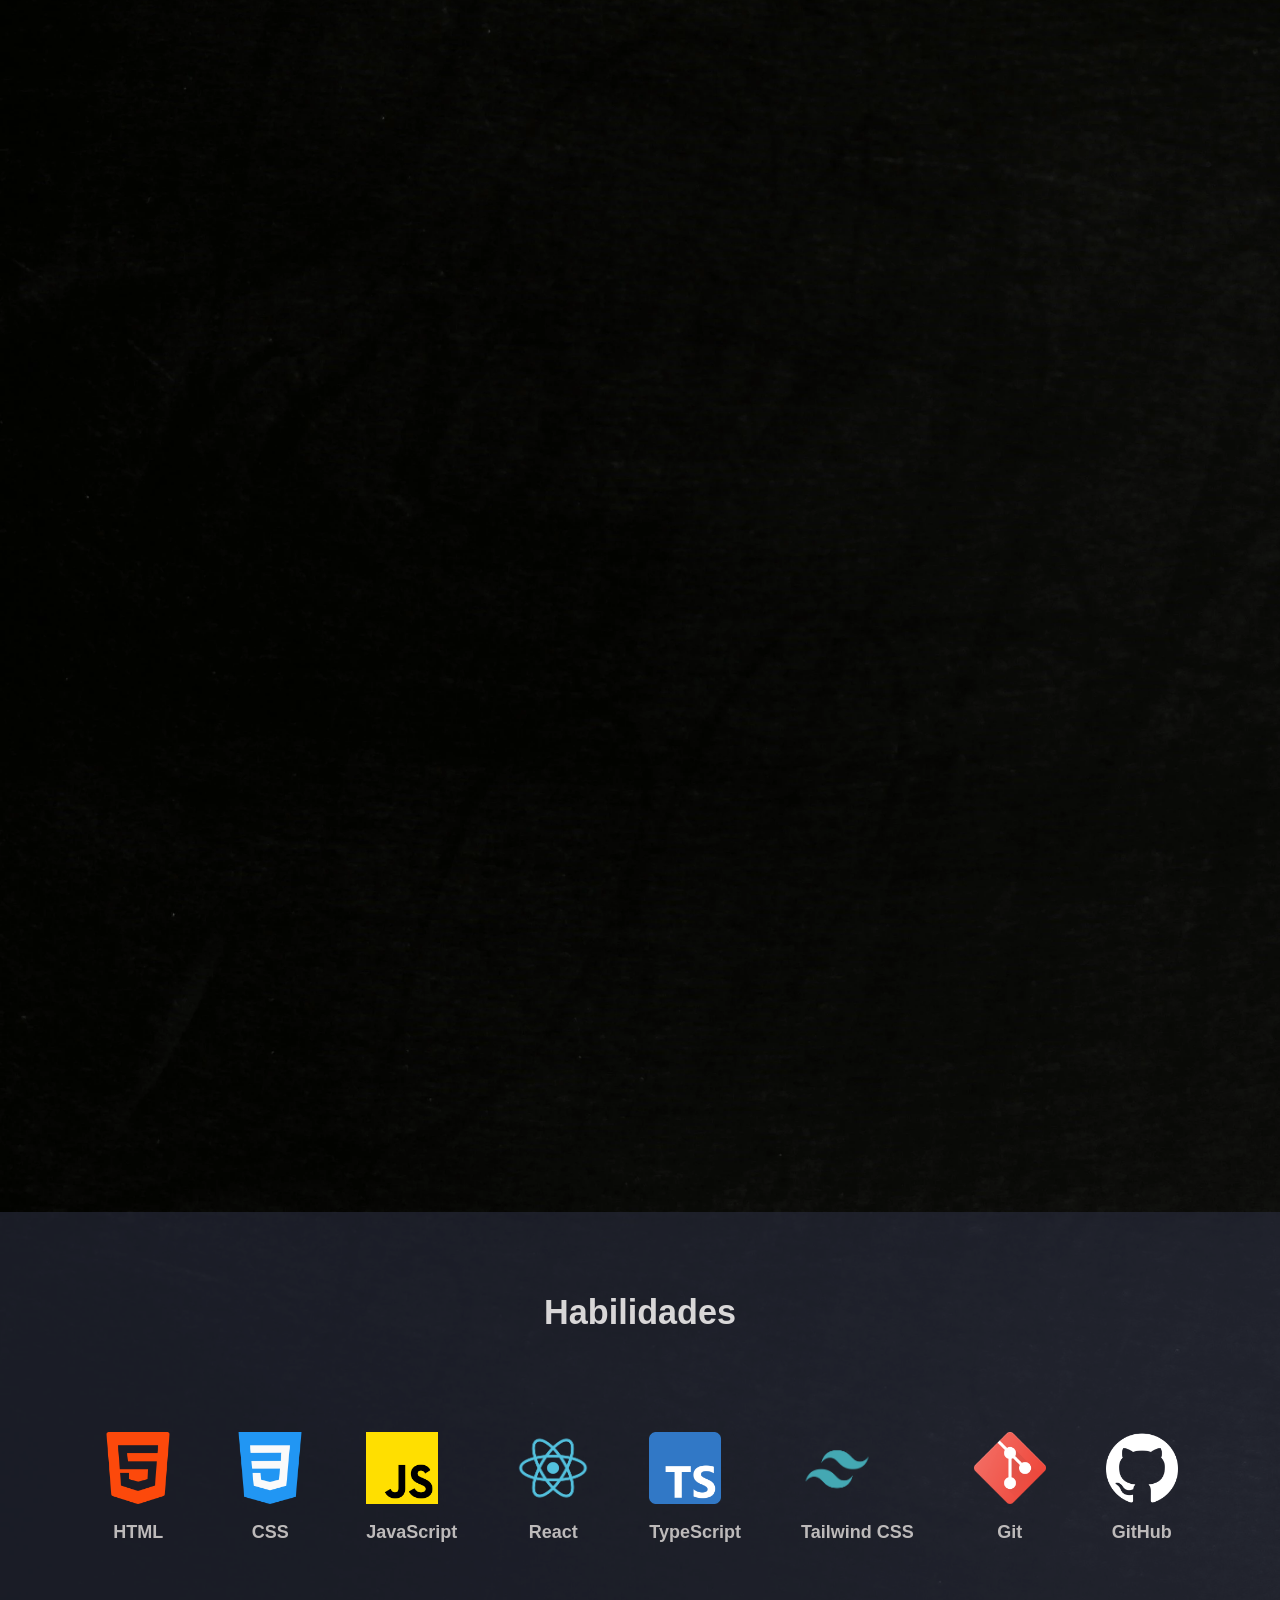
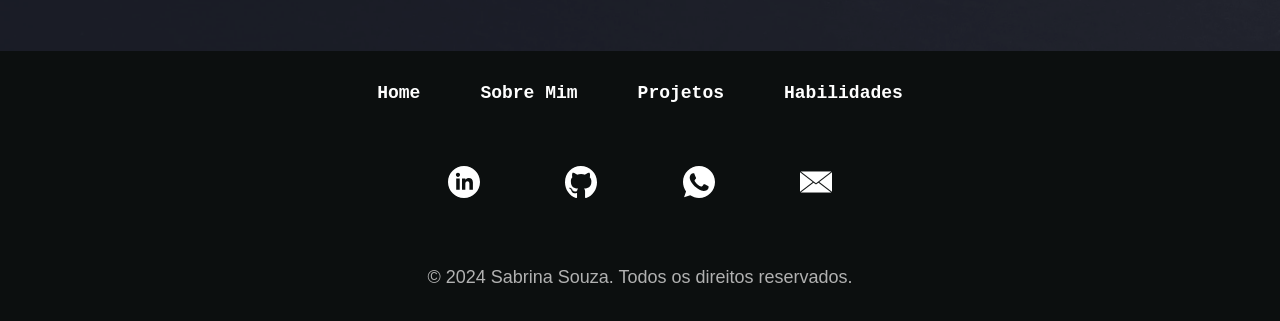
==== commit def86ff3: "chore: some settings" ====
--- a/index.html
+++ b/index.html
@@ -15,7 +15,7 @@
 </head>
 
 <body>
-    <div id="home"></div>
+    <section id="home"></section>
     <header id="header">
 
         <button type="button" class="icon-menu" id="modo-escuro" style="display: none;">
--- a/portfolio/style.css
+++ b/portfolio/style.css
@@ -110,7 +110,7 @@
     transform: translate(0%);
     transition: all 1.7s;
 }
-.active a{
+.active a {
     color: var(--colorpink);
 }
 /************************** inicio ***************************************/
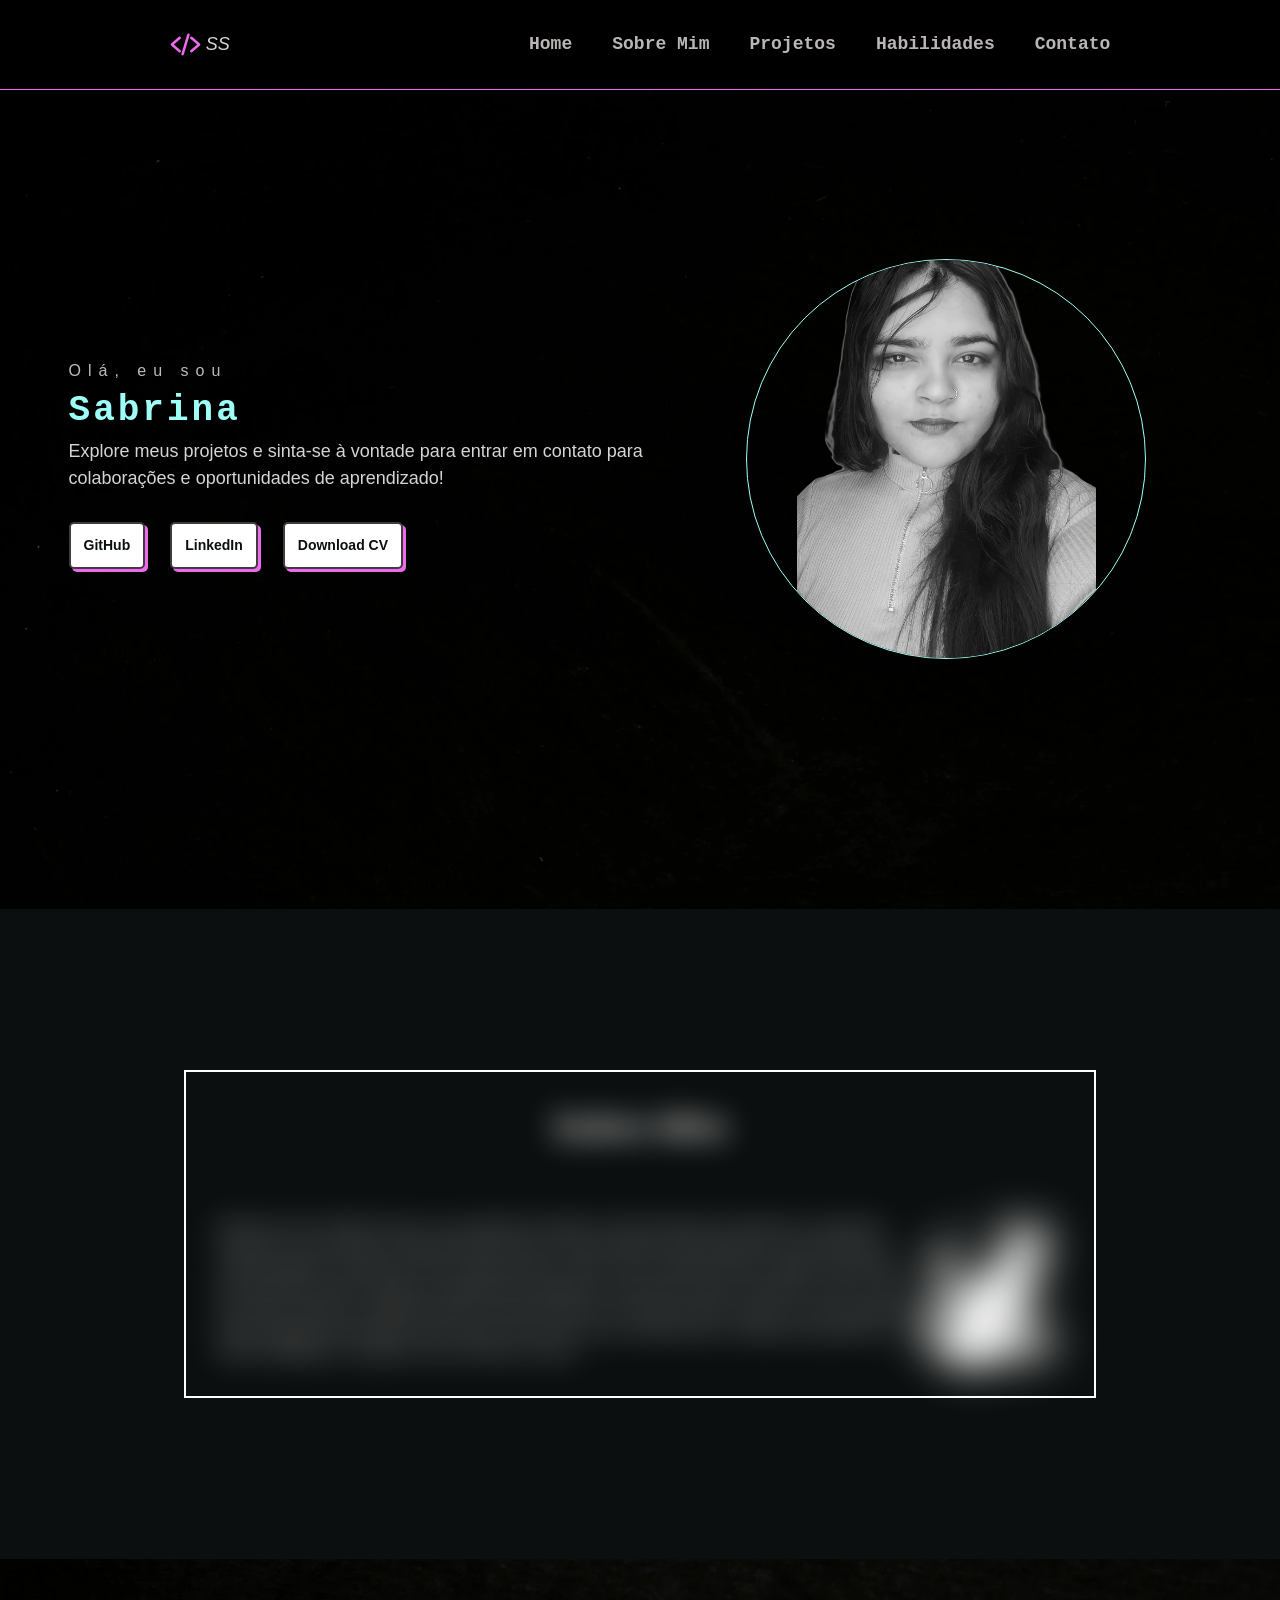
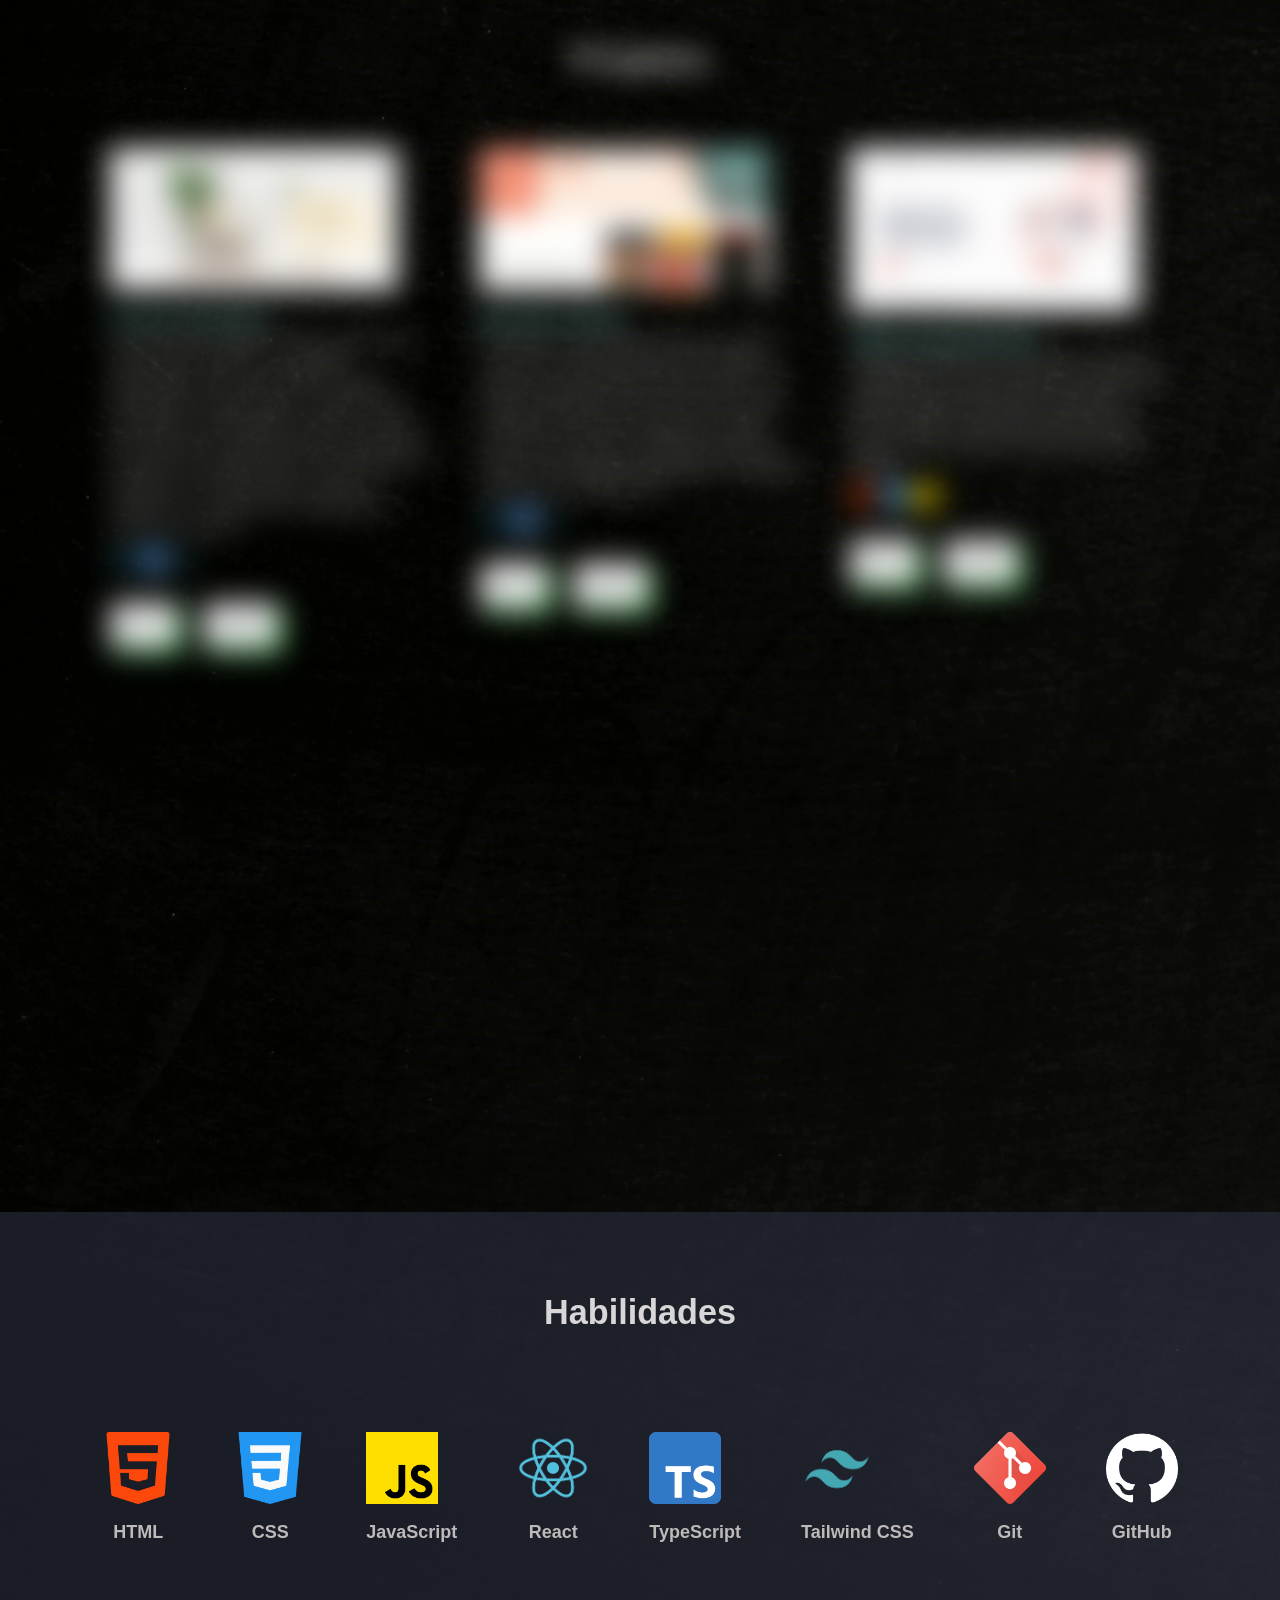
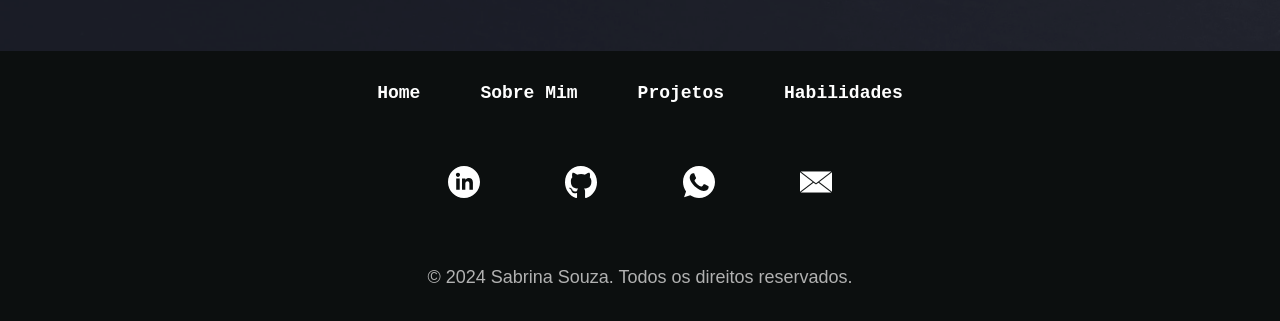
==== commit 022c3bec: "add link atualizado para Curriculo" ====
--- a/index.html
+++ b/index.html
@@ -59,7 +59,7 @@
                         target="_blank">GitHub</a>
                     <a href="https://www.linkedin.com/in/sabrina-souza-b74137238/" id="btn-linkedin"
                         class="btns btn-inicio" target="_blank">LinkedIn</a>
-                    <a href="https://drive.google.com/file/d/1PlWs73aIIQR43fRltpEzzFCrWKe9Kalc/view?usp=drive_link"
+                    <a href="https://drive.google.com/file/d/1UF-7_XLPuNEGlvngYp2tWB2qWyuvp9O3/view?usp=drive_link"
                         id="btn-cv" class="btns btn-inicio" target="_blank">Download CV</a>
                 </div>
             </div>
--- a/portfolio/style.css
+++ b/portfolio/style.css
@@ -110,9 +110,11 @@
     transform: translate(0%);
     transition: all 1.7s;
 }
+/*
 .active a {
     color: var(--colorpink);
-}
+}*/
+
 /************************** inicio ***************************************/
 #inicio {
     display: flex;
@@ -301,7 +303,7 @@
 }
 
 li a:hover {
-    color: var(--colorcyan);
+    color: var(--colorpink);
 }
 .btns-links-projects:hover {
     background-color: rgb(209, 255, 218);
